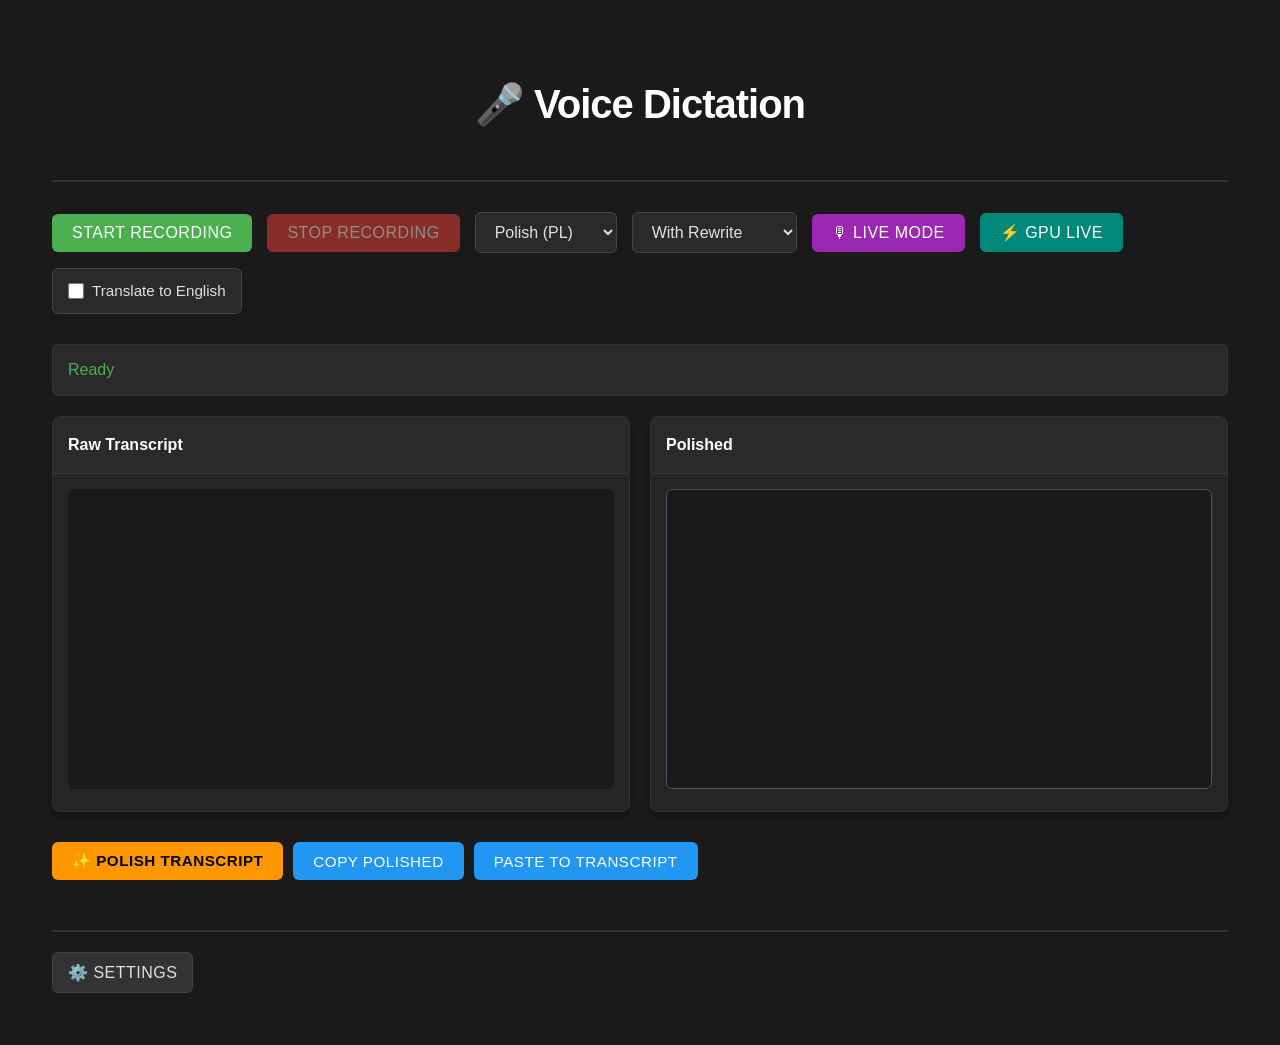
==== frontend/index.html @ 9d60781c "fix: neutral default system prompt — preserve tone, don't force email format" ====
<!DOCTYPE html>
<html lang="en">
<head>
    <meta charset="UTF-8">
    <meta name="viewport" content="width=device-width, initial-scale=1.0">
    <title>Voice Dictation — TMForge</title>
    <!-- v2 -->
    <link rel="stylesheet" href="style.css">
    <style>
        * {
            margin: 0;
            padding: 0;
            box-sizing: border-box;
        }

        body {
            font-family: -apple-system, BlinkMacSystemFont, 'Segoe UI', Roboto, Oxygen, Ubuntu, Cantarell, sans-serif;
            background: #1a1a1a;
            color: #e0e0e0;
            line-height: 1.6;
        }

        .container {
            max-width: 1400px;
            margin: 0 auto;
            padding: 20px;
            min-height: 100vh;
            display: flex;
            flex-direction: column;
        }

        header {
            text-align: center;
            margin-bottom: 30px;
            padding: 20px 0;
            border-bottom: 2px solid #333;
        }

        header h1 {
            font-size: 2.5em;
            color: #fff;
            font-weight: 600;
            letter-spacing: -1px;
        }

        .controls-row {
            display: flex;
            gap: 15px;
            margin-bottom: 30px;
            flex-wrap: wrap;
            align-items: center;
        }

        button {
            padding: 10px 20px;
            border: none;
            border-radius: 6px;
            font-size: 1em;
            font-weight: 500;
            cursor: pointer;
            transition: all 0.2s ease;
            text-transform: uppercase;
            letter-spacing: 0.5px;
        }

        #start-rec {
            background: #4CAF50;
            color: white;
        }

        #start-rec:hover {
            background: #45a049;
            transform: translateY(-2px);
            box-shadow: 0 4px 12px rgba(76, 175, 80, 0.3);
        }

        #start-rec:active {
            transform: translateY(0);
        }

        #stop-rec {
            background: #f44336;
            color: white;
            opacity: 0.5;
            cursor: not-allowed;
        }

        #stop-rec:not(:disabled) {
            opacity: 1;
            cursor: pointer;
        }

        #stop-rec:not(:disabled):hover {
            background: #da190b;
            transform: translateY(-2px);
            box-shadow: 0 4px 12px rgba(244, 67, 54, 0.3);
        }

        select {
            padding: 10px 15px;
            border: 1px solid #444;
            border-radius: 6px;
            background: #2a2a2a;
            color: #e0e0e0;
            font-size: 1em;
            cursor: pointer;
            transition: all 0.2s ease;
        }

        select:hover {
            border-color: #666;
            background: #333;
        }

        select:focus {
            outline: none;
            border-color: #4CAF50;
            box-shadow: 0 0 0 2px rgba(76, 175, 80, 0.2);
        }

        .content-area {
            display: grid;
            grid-template-columns: 1fr 1fr;
            gap: 20px;
            margin-bottom: 30px;
            flex: 1;
        }

        .panel {
            display: flex;
            flex-direction: column;
            background: #252525;
            border: 1px solid #333;
            border-radius: 8px;
            overflow: hidden;
            box-shadow: 0 4px 6px rgba(0, 0, 0, 0.3);
        }

        .panel-header {
            background: #2a2a2a;
            padding: 15px;
            border-bottom: 1px solid #333;
            font-weight: 600;
            color: #fff;
        }

        .panel-body {
            padding: 15px;
            flex: 1;
            overflow-y: auto;
        }

        #transcribed-text {
            width: 100%;
            min-height: 300px;
            padding: 10px;
            background: #1a1a1a;
            color: #e0e0e0;
            border: none;
            resize: none;
            font-family: 'Monaco', 'Menlo', monospace;
            font-size: 0.95em;
            line-height: 1.5;
        }

        #transcribed-text:focus {
            outline: none;
            box-shadow: inset 0 0 0 2px #4CAF50;
        }

        #rewritten-text {
            width: 100%;
            min-height: 300px;
            padding: 10px;
            background: #1a1a1a;
            color: #e0e0e0;
            font-size: 0.95em;
            line-height: 1.5;
            word-wrap: break-word;
            white-space: pre-wrap;
        }

        #rewritten-text.error {
            color: #f44336;
            font-weight: 500;
        }

        .actions-row {
            display: flex;
            gap: 10px;
            margin-bottom: 20px;
        }

        #rewrite-btn {
            padding: 10px 20px;
            background: #FF9800;
            color: #000;
            border: none;
            border-radius: 6px;
            font-size: 0.95em;
            font-weight: 600;
            cursor: pointer;
            transition: all 0.2s ease;
        }

        #rewrite-btn:hover {
            background: #F57C00;
            transform: translateY(-2px);
            box-shadow: 0 4px 12px rgba(255, 152, 0, 0.3);
        }

        #rewrite-btn:disabled {
            opacity: 0.5;
            cursor: not-allowed;
            transform: none;
        }

        #copy-btn,
        #paste-btn {
            padding: 10px 20px;
            background: #2196F3;
            color: white;
            border: none;
            border-radius: 6px;
            font-size: 0.95em;
            font-weight: 500;
            cursor: pointer;
            transition: all 0.2s ease;
        }

        #copy-btn:hover,
        #paste-btn:hover {
            background: #0b7dda;
            transform: translateY(-2px);
            box-shadow: 0 4px 12px rgba(33, 150, 243, 0.3);
        }

        #copy-btn:active,
        #paste-btn:active {
            transform: translateY(0);
        }

        .status-bar {
            background: #2a2a2a;
            border: 1px solid #333;
            border-radius: 6px;
            padding: 12px 15px;
            margin-bottom: 20px;
            min-height: 40px;
            display: flex;
            align-items: center;
            font-weight: 500;
            color: #4CAF50;
        }

        .status-bar.recording {
            background: #4CAF50;
            color: #000;
            font-weight: 600;
        }

        .status-bar.processing {
            background: #FF9800;
            color: #000;
            font-weight: 600;
        }

        .status-bar.error {
            background: #f44336;
            color: #fff;
        }

        .settings-section {
            margin-top: 30px;
            border-top: 2px solid #333;
            padding-top: 20px;
        }

        .auth-overlay {
            display: none;
            position: fixed;
            inset: 0;
            background: rgba(0,0,0,0.7);
            z-index: 1000;
            align-items: center;
            justify-content: center;
        }

        .auth-overlay.open {
            display: flex;
        }

        .auth-box {
            background: #252525;
            border: 1px solid #444;
            border-radius: 10px;
            padding: 30px;
            min-width: 320px;
            display: flex;
            flex-direction: column;
            gap: 15px;
        }

        .auth-box h3 {
            margin: 0;
            color: #fff;
            font-size: 1.1em;
        }

        .auth-box input[type="password"] {
            width: 100%;
            padding: 10px;
            background: #1a1a1a;
            border: 1px solid #444;
            border-radius: 6px;
            color: #e0e0e0;
            font-size: 1em;
            box-sizing: border-box;
        }

        .auth-box input[type="password"]:focus {
            outline: none;
            border-color: #4CAF50;
        }

        .auth-error {
            color: #f44336;
            font-size: 0.9em;
            display: none;
        }

        .auth-buttons {
            display: flex;
            gap: 10px;
            justify-content: flex-end;
        }

        .auth-buttons button {
            padding: 8px 18px;
            font-size: 0.95em;
        }

        .settings-toggle {
            background: #333;
            color: #e0e0e0;
            border: 1px solid #444;
            padding: 10px 15px;
            border-radius: 6px;
            cursor: pointer;
            font-weight: 500;
            transition: all 0.2s ease;
        }

        .settings-toggle:hover {
            background: #3a3a3a;
            border-color: #666;
        }

        .settings-content {
            display: none;
            margin-top: 15px;
            padding: 15px;
            background: #252525;
            border: 1px solid #333;
            border-radius: 6px;
        }

        .settings-content.open {
            display: block;
        }

        .form-group {
            margin-bottom: 15px;
        }

        .form-group label {
            display: block;
            margin-bottom: 8px;
            font-weight: 500;
            color: #fff;
        }

        #backend-url {
            width: 100%;
            padding: 10px;
            background: #1a1a1a;
            border: 1px solid #444;
            border-radius: 6px;
            color: #e0e0e0;
            font-size: 0.95em;
        }

        #backend-url:focus {
            outline: none;
            border-color: #4CAF50;
            box-shadow: 0 0 0 2px rgba(76, 175, 80, 0.2);
        }

        #system-prompt {
            width: 100%;
            min-height: 100px;
            padding: 10px;
            background: #1a1a1a;
            border: 1px solid #444;
            border-radius: 6px;
            color: #e0e0e0;
            font-family: 'Monaco', 'Menlo', monospace;
            font-size: 0.9em;
            resize: vertical;
        }

        #system-prompt:focus {
            outline: none;
            border-color: #4CAF50;
            box-shadow: 0 0 0 2px rgba(76, 175, 80, 0.2);
        }

        @media (max-width: 1024px) {
            .content-area {
                grid-template-columns: 1fr;
            }

            header h1 {
                font-size: 2em;
            }
        }

        #gpu-live-btn {
            background: #00897B;
            color: white;
        }

        #gpu-live-btn:hover {
            background: #00695C;
            transform: translateY(-2px);
            box-shadow: 0 4px 12px rgba(0, 137, 123, 0.3);
        }

        #gpu-live-btn.active {
            background: #00ACC1;
            animation: pulse 1.5s infinite;
        }

        #live-mode-btn {
            background: #9C27B0;
            color: white;
        }

        #live-mode-btn:hover {
            background: #7B1FA2;
            transform: translateY(-2px);
            box-shadow: 0 4px 12px rgba(156, 39, 176, 0.3);
        }

        #live-mode-btn.active {
            background: #E91E63;
            animation: pulse 1.5s infinite;
        }

        @keyframes pulse {
            0%, 100% { box-shadow: 0 0 0 0 rgba(233, 30, 99, 0.4); }
            50% { box-shadow: 0 0 0 8px rgba(233, 30, 99, 0); }
        }

        .interim-text {
            color: #888;
            font-style: italic;
        }

        #translate-label {
            display: flex;
            align-items: center;
            gap: 8px;
            color: #e0e0e0;
            font-size: 0.95em;
            cursor: pointer;
            padding: 10px 15px;
            border: 1px solid #444;
            border-radius: 6px;
            background: #2a2a2a;
            transition: all 0.2s ease;
            user-select: none;
        }

        #translate-label:hover {
            border-color: #666;
            background: #333;
        }

        #translate-label input[type="checkbox"] {
            width: 16px;
            height: 16px;
            accent-color: #4CAF50;
            cursor: pointer;
        }

        @media (max-width: 640px) {
            .controls-row {
                flex-direction: column;
            }

            button,
            select {
                width: 100%;
            }
        }
    </style>
</head>
<body>
    <div class="container">
        <header>
            <h1>🎤 Voice Dictation</h1>
        </header>

        <div class="controls-row">
            <button id="start-rec">Start Recording</button>
            <button id="stop-rec" disabled>Stop Recording</button>
            <select id="language">
                <option value="pl">Polish (PL)</option>
                <option value="en">English (EN)</option>
            </select>
            <select id="model">
                <option value="local">With Rewrite</option>
                <option value="cloud">Transcribe Only</option>
            </select>
            <button id="live-mode-btn" title="Live transcription via browser Speech API">🎙 Live Mode</button>
            <button id="gpu-live-btn" title="Live transcription via Whisper GPU (requires realtimestt_server.py on PC TM)">⚡ GPU Live</button>
            <label id="translate-label">
                <input type="checkbox" id="translate-en">
                Translate to English
            </label>
        </div>

        <div class="status-bar" id="rec-status">Ready</div>

        <div class="content-area">
            <div class="panel">
                <div class="panel-header">Raw Transcript</div>
                <div class="panel-body">
                    <textarea id="transcribed-text"></textarea>
                </div>
            </div>
            <div class="panel">
                <div class="panel-header">Polished</div>
                <div class="panel-body">
                    <div id="rewritten-text"></div>
                </div>
            </div>
        </div>

        <div class="actions-row">
            <button id="rewrite-btn">✨ Polish Transcript</button>
            <button id="copy-btn">Copy Polished</button>
            <button id="paste-btn">Paste to Transcript</button>
        </div>

        <div class="settings-section">
            <button class="settings-toggle" onclick="toggleSettings()">⚙️ Settings</button>
            <div class="settings-content" id="settings-content">
                <div class="form-group">
                    <label for="backend-url">Backend URL:</label>
                    <input type="url" id="backend-url" placeholder="/transcribe" value="/transcribe">
                </div>
                <div class="form-group">
                    <label for="system-prompt">System Prompt:</label>
                    <textarea id="system-prompt" placeholder="Enter system prompt here...">Popraw gramatykę, interpunkcję i styl. Zachowaj oryginalny sens i formę tekstu. Nie zmieniaj tonu ani struktury.</textarea>
                </div>
            </div>
        </div>
    </div>

    <div class="auth-overlay" id="auth-overlay">
        <div class="auth-box">
            <h3>⚙️ Settings — Authorization required</h3>
            <input type="password" id="auth-password" placeholder="Enter password…" autocomplete="off">
            <div class="auth-error" id="auth-error">Incorrect password.</div>
            <div class="auth-buttons">
                <button class="settings-toggle" onclick="closeAuthModal()">Cancel</button>
                <button id="start-rec" style="background:#4CAF50" onclick="submitAuth()">Unlock</button>
            </div>
        </div>
    </div>

    <script src="app.js"></script>
    <script>
        let _settingsUnlocked = false;

        function toggleSettings() {
            const content = document.getElementById('settings-content');
            if (content.classList.contains('open')) {
                content.classList.remove('open');
                return;
            }
            if (_settingsUnlocked) {
                content.classList.add('open');
            } else {
                document.getElementById('auth-overlay').classList.add('open');
                setTimeout(() => document.getElementById('auth-password').focus(), 50);
            }
        }

        function closeAuthModal() {
            document.getElementById('auth-overlay').classList.remove('open');
            document.getElementById('auth-password').value = '';
            document.getElementById('auth-error').style.display = 'none';
        }

        async function submitAuth() {
            const password = document.getElementById('auth-password').value;
            const errorEl = document.getElementById('auth-error');
            errorEl.style.display = 'none';

            try {
                const res = await fetch('/auth', {
                    method: 'POST',
                    headers: { 'Content-Type': 'application/json' },
                    body: JSON.stringify({ password })
                });
                if (res.ok) {
                    _settingsUnlocked = true;
                    closeAuthModal();
                    document.getElementById('settings-content').classList.add('open');
                } else {
                    errorEl.style.display = 'block';
                    document.getElementById('auth-password').value = '';
                    document.getElementById('auth-password').focus();
                }
            } catch (e) {
                errorEl.textContent = 'Connection error.';
                errorEl.style.display = 'block';
            }
        }

        document.getElementById('auth-password').addEventListener('keydown', (e) => {
            if (e.key === 'Enter') submitAuth();
            if (e.key === 'Escape') closeAuthModal();
        });
    </script>
</body>
</html>
---- frontend/style.css ----
/* Voice Dictation — Styles */
:root {
  --primary: #3b82f6;
  --danger: #ef4444;
  --success: #22c55e;
  --bg: #1e293b;
  --card: #334155;
  --text: #f1f5f9;
  --muted: #94a3b8;
}

* {
  box-sizing: border-box;
  margin: 0;
  padding: 0;
}

body {
  font-family: -apple-system, BlinkMacSystemFont, 'Segoe UI', Roboto, sans-serif;
  background: var(--bg);
  color: var(--text);
  min-height: 100vh;
  padding: 2rem;
}

.container {
  max-width: 800px;
  margin: 0 auto;
}

h1 {
  text-align: center;
  margin-bottom: 1.5rem;
  font-size: 2rem;
}

h3 {
  font-size: 1.25rem;
  margin-bottom: 0.5rem;
  color: var(--muted);
}

.controls {
  background: var(--card);
  padding: 1.5rem;
  border-radius: 8px;
  margin-bottom: 1.5rem;
}

.form-group {
  margin-bottom: 1rem;
}

.form-group label {
  display: block;
  margin-bottom: 0.5rem;
  font-weight: 500;
}

.form-group input,
.form-group select,
.form-group textarea {
  width: 100%;
  padding: 0.75rem;
  border: 1px solid #475569;
  border-radius: 6px;
  background: #0f172a;
  color: var(--text);
  font-size: 0.9rem;
}

.recorder {
  background: var(--card);
  padding: 1.5rem;
  border-radius: 8px;
  text-align: center;
  margin-bottom: 1.5rem;
}

.recorder button {
  margin: 0.5rem;
  padding: 0.75rem 1.5rem;
  border: none;
  border-radius: 6px;
  font-size: 1rem;
  font-weight: 600;
  cursor: pointer;
  transition: all 0.2s;
}

.btn-primary {
  background: var(--primary);
  color: white;
}

.btn-primary:hover {
  background: #2563eb;
}

.btn-danger {
  background: var(--danger);
  color: white;
}

.btn-danger:hover {
  background: #dc2626;
}

.btn-success {
  background: var(--success);
  color: white;
}

.btn-secondary {
  background: var(--muted);
  color: white;
}

.status {
  display: block;
  margin-top: 0.5rem;
  font-size: 0.9rem;
  color: var(--muted);
}

.preview,
.result {
  background: var(--card);
  padding: 1.5rem;
  border-radius: 8px;
  margin-bottom: 1.5rem;
}

#transcribed-text,
#rewritten-text {
  width: 100%;
  padding: 0.75rem;
  border: 1px solid #475569;
  border-radius: 6px;
  background: #0f172a;
  color: var(--text);
  font-family: 'Monaco', 'Menlo', monospace;
  font-size: 0.9rem;
  resize: vertical;
}

.result-text {
  min-height: 100px;
  margin-bottom: 1rem;
  white-space: pre-wrap;
  word-wrap: break-word;
}

.actions {
  display: flex;
  gap: 0.5rem;
  justify-content: flex-end;
}

footer {
  text-align: center;
  color: var(--muted);
  font-size: 0.8rem;
  margin-top: 2rem;
}

/* Animacje */
@keyframes pulse {
  0%, 100% { opacity: 1; }
  50% { opacity: 0.5; }
}

.recording .status {
  animation: pulse 1.5s infinite;
  color: var(--danger);
}
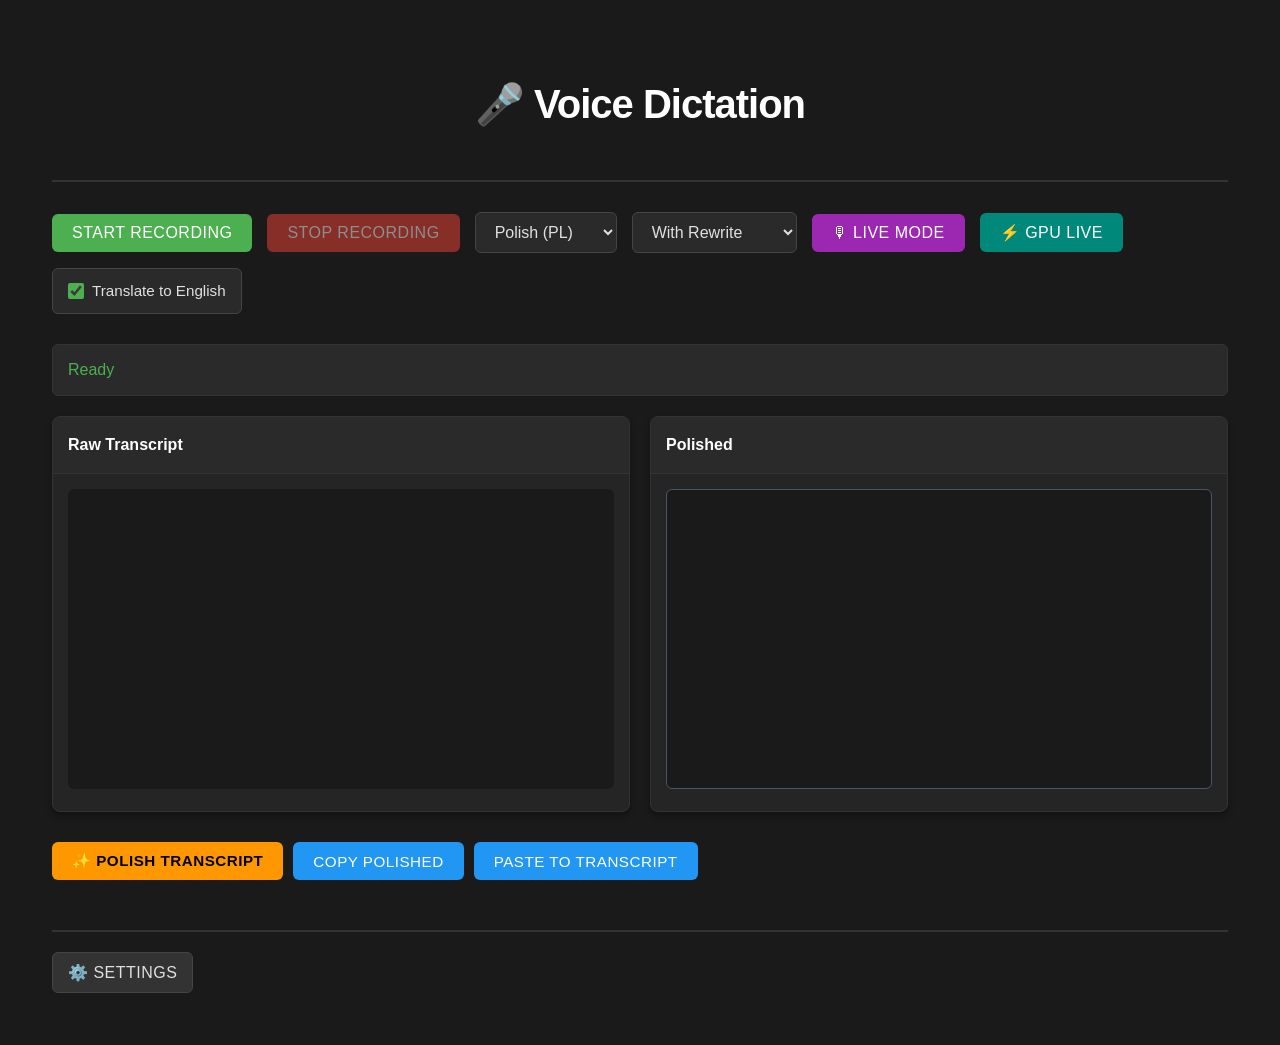
==== commit b989a49e: "fix: simplify prompt, default translate-to-English checked" ====
--- a/frontend/index.html
+++ b/frontend/index.html
@@ -526,7 +526,7 @@
             <button id="live-mode-btn" title="Live transcription via browser Speech API">🎙 Live Mode</button>
             <button id="gpu-live-btn" title="Live transcription via Whisper GPU (requires realtimestt_server.py on PC TM)">⚡ GPU Live</button>
             <label id="translate-label">
-                <input type="checkbox" id="translate-en">
+                <input type="checkbox" id="translate-en" checked>
                 Translate to English
             </label>
         </div>
@@ -563,7 +563,7 @@
                 </div>
                 <div class="form-group">
                     <label for="system-prompt">System Prompt:</label>
-                    <textarea id="system-prompt" placeholder="Enter system prompt here...">Popraw gramatykę, interpunkcję i styl. Zachowaj oryginalny sens i formę tekstu. Nie zmieniaj tonu ani struktury.</textarea>
+                    <textarea id="system-prompt" placeholder="Enter system prompt here...">Popraw gramatykę, interpunkcję i styl. Nadaj tekstowi profesjonalne, formalne brzmienie. Zachowaj oryginalną treść i strukturę.</textarea>
                 </div>
             </div>
         </div>
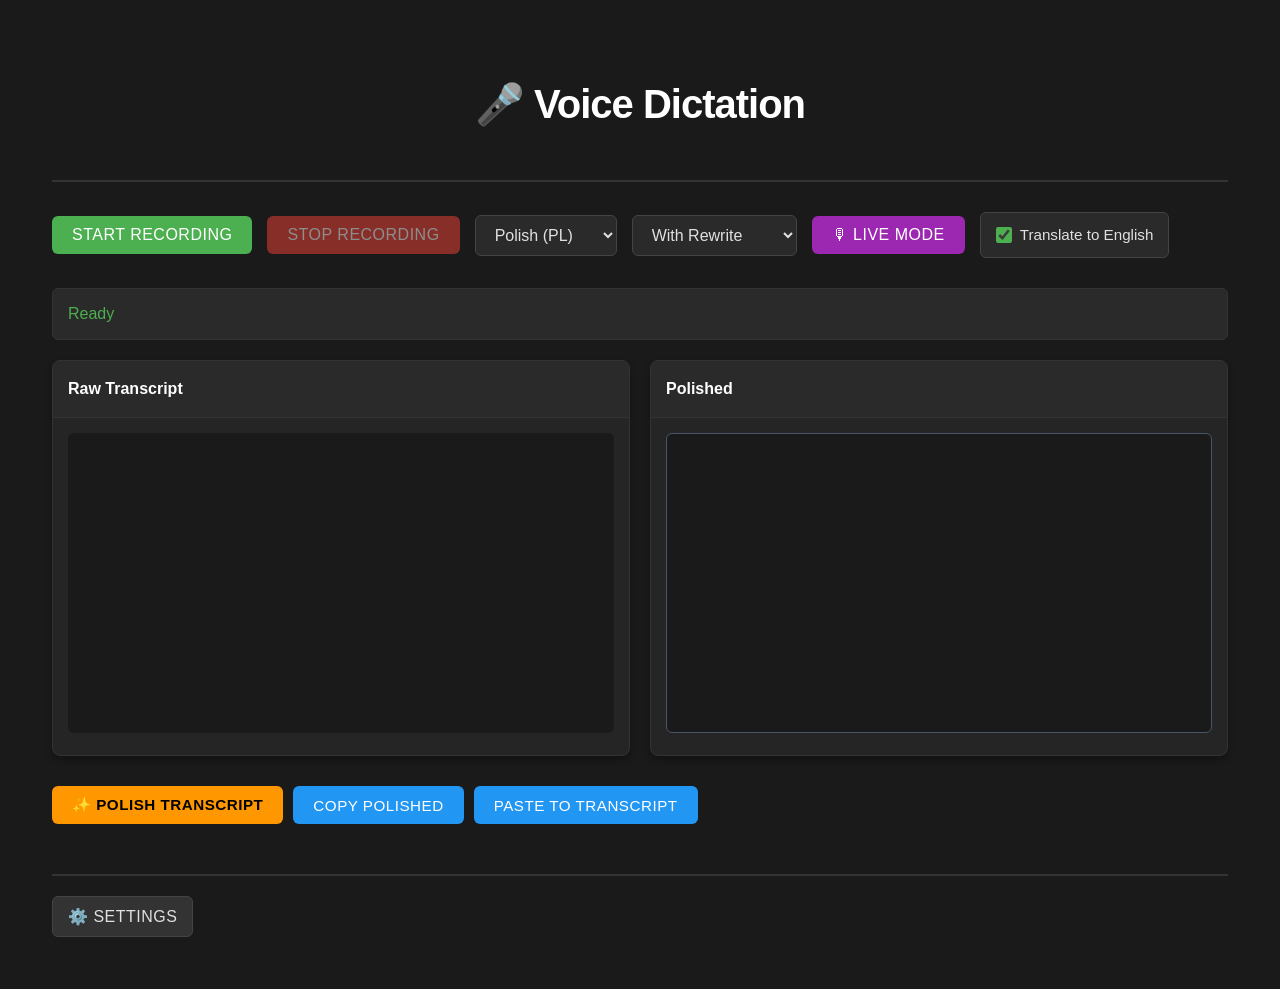
==== commit b45b151d: "refactor: remove Web Speech API, Live Mode button uses Whisper GPU only" ====
--- a/frontend/index.html
+++ b/frontend/index.html
@@ -425,22 +425,6 @@
             }
         }
 
-        #gpu-live-btn {
-            background: #00897B;
-            color: white;
-        }
-
-        #gpu-live-btn:hover {
-            background: #00695C;
-            transform: translateY(-2px);
-            box-shadow: 0 4px 12px rgba(0, 137, 123, 0.3);
-        }
-
-        #gpu-live-btn.active {
-            background: #00ACC1;
-            animation: pulse 1.5s infinite;
-        }
-
         #live-mode-btn {
             background: #9C27B0;
             color: white;
@@ -523,8 +507,7 @@
                 <option value="local">With Rewrite</option>
                 <option value="cloud">Transcribe Only</option>
             </select>
-            <button id="live-mode-btn" title="Live transcription via browser Speech API">🎙 Live Mode</button>
-            <button id="gpu-live-btn" title="Live transcription via Whisper GPU (requires realtimestt_server.py on PC TM)">⚡ GPU Live</button>
+            <button id="live-mode-btn" title="Live transcription via Whisper GPU">🎙 Live Mode</button>
             <label id="translate-label">
                 <input type="checkbox" id="translate-en" checked>
                 Translate to English
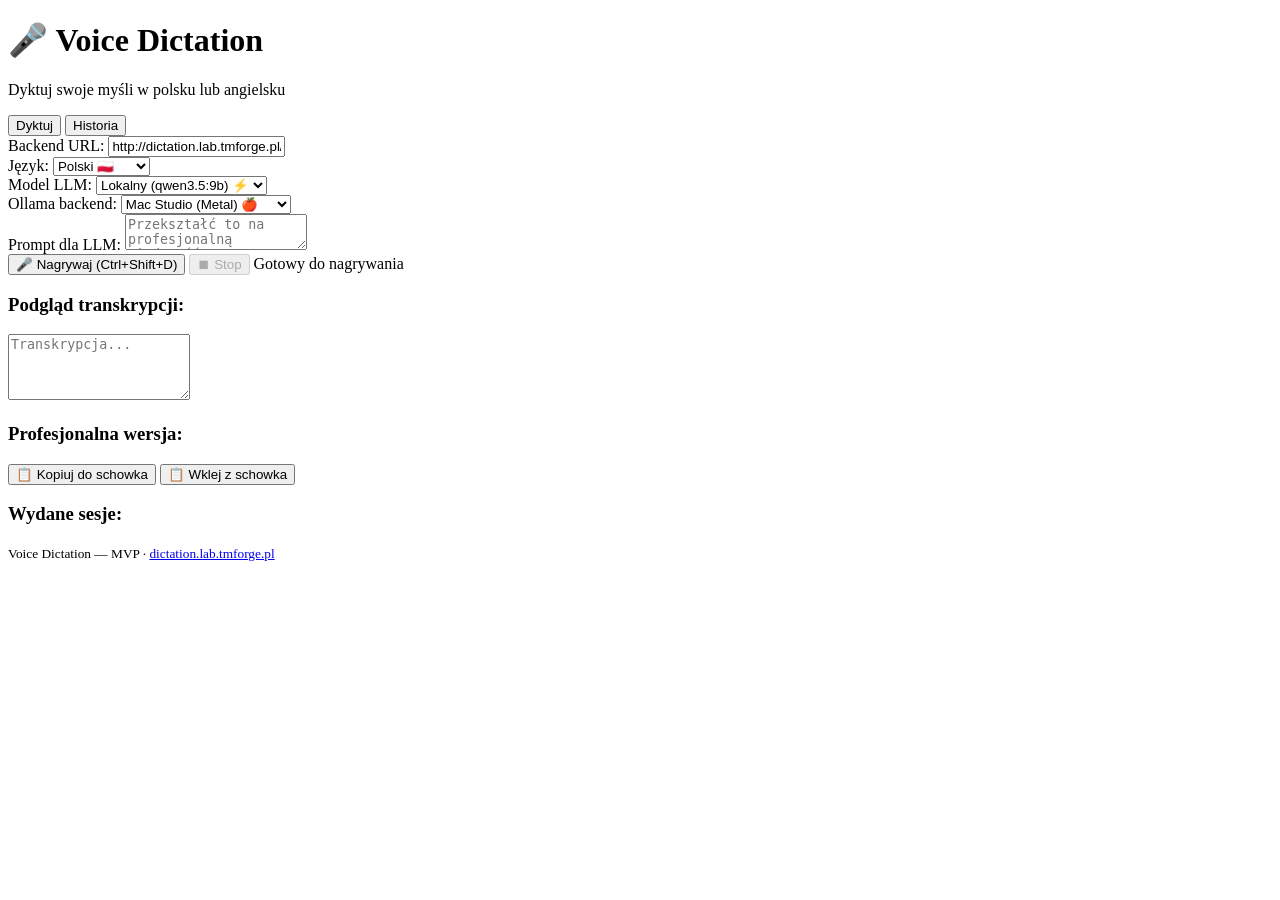
==== commit ac63de92: "feat: add Ollama backend selector (Mac Studio Metal vs Windows CUDA) - backend: OLLAMA_URL_WINDOWS e" ====
--- a/frontend/index.html
+++ b/frontend/index.html
@@ -1,623 +1,98 @@
 <!DOCTYPE html>
-<html lang="en">
+<html lang="pl">
 <head>
-    <meta charset="UTF-8">
-    <meta name="viewport" content="width=device-width, initial-scale=1.0">
-    <title>Voice Dictation — TMForge</title>
-    <!-- v2 -->
-    <link rel="stylesheet" href="style.css">
-    <style>
-        * {
-            margin: 0;
-            padding: 0;
-            box-sizing: border-box;
-        }
-
-        body {
-            font-family: -apple-system, BlinkMacSystemFont, 'Segoe UI', Roboto, Oxygen, Ubuntu, Cantarell, sans-serif;
-            background: #1a1a1a;
-            color: #e0e0e0;
-            line-height: 1.6;
-        }
-
-        .container {
-            max-width: 1400px;
-            margin: 0 auto;
-            padding: 20px;
-            min-height: 100vh;
-            display: flex;
-            flex-direction: column;
-        }
-
-        header {
-            text-align: center;
-            margin-bottom: 30px;
-            padding: 20px 0;
-            border-bottom: 2px solid #333;
-        }
-
-        header h1 {
-            font-size: 2.5em;
-            color: #fff;
-            font-weight: 600;
-            letter-spacing: -1px;
-        }
-
-        .controls-row {
-            display: flex;
-            gap: 15px;
-            margin-bottom: 30px;
-            flex-wrap: wrap;
-            align-items: center;
-        }
-
-        button {
-            padding: 10px 20px;
-            border: none;
-            border-radius: 6px;
-            font-size: 1em;
-            font-weight: 500;
-            cursor: pointer;
-            transition: all 0.2s ease;
-            text-transform: uppercase;
-            letter-spacing: 0.5px;
-        }
-
-        #start-rec {
-            background: #4CAF50;
-            color: white;
-        }
-
-        #start-rec:hover {
-            background: #45a049;
-            transform: translateY(-2px);
-            box-shadow: 0 4px 12px rgba(76, 175, 80, 0.3);
-        }
-
-        #start-rec:active {
-            transform: translateY(0);
-        }
-
-        #stop-rec {
-            background: #f44336;
-            color: white;
-            opacity: 0.5;
-            cursor: not-allowed;
-        }
-
-        #stop-rec:not(:disabled) {
-            opacity: 1;
-            cursor: pointer;
-        }
-
-        #stop-rec:not(:disabled):hover {
-            background: #da190b;
-            transform: translateY(-2px);
-            box-shadow: 0 4px 12px rgba(244, 67, 54, 0.3);
-        }
-
-        select {
-            padding: 10px 15px;
-            border: 1px solid #444;
-            border-radius: 6px;
-            background: #2a2a2a;
-            color: #e0e0e0;
-            font-size: 1em;
-            cursor: pointer;
-            transition: all 0.2s ease;
-        }
-
-        select:hover {
-            border-color: #666;
-            background: #333;
-        }
-
-        select:focus {
-            outline: none;
-            border-color: #4CAF50;
-            box-shadow: 0 0 0 2px rgba(76, 175, 80, 0.2);
-        }
-
-        .content-area {
-            display: grid;
-            grid-template-columns: 1fr 1fr;
-            gap: 20px;
-            margin-bottom: 30px;
-            flex: 1;
-        }
-
-        .panel {
-            display: flex;
-            flex-direction: column;
-            background: #252525;
-            border: 1px solid #333;
-            border-radius: 8px;
-            overflow: hidden;
-            box-shadow: 0 4px 6px rgba(0, 0, 0, 0.3);
-        }
-
-        .panel-header {
-            background: #2a2a2a;
-            padding: 15px;
-            border-bottom: 1px solid #333;
-            font-weight: 600;
-            color: #fff;
-        }
-
-        .panel-body {
-            padding: 15px;
-            flex: 1;
-            overflow-y: auto;
-        }
-
-        #transcribed-text {
-            width: 100%;
-            min-height: 300px;
-            padding: 10px;
-            background: #1a1a1a;
-            color: #e0e0e0;
-            border: none;
-            resize: none;
-            font-family: 'Monaco', 'Menlo', monospace;
-            font-size: 0.95em;
-            line-height: 1.5;
-        }
-
-        #transcribed-text:focus {
-            outline: none;
-            box-shadow: inset 0 0 0 2px #4CAF50;
-        }
-
-        #rewritten-text {
-            width: 100%;
-            min-height: 300px;
-            padding: 10px;
-            background: #1a1a1a;
-            color: #e0e0e0;
-            font-size: 0.95em;
-            line-height: 1.5;
-            word-wrap: break-word;
-            white-space: pre-wrap;
-        }
-
-        #rewritten-text.error {
-            color: #f44336;
-            font-weight: 500;
-        }
-
-        .actions-row {
-            display: flex;
-            gap: 10px;
-            margin-bottom: 20px;
-        }
-
-        #rewrite-btn {
-            padding: 10px 20px;
-            background: #FF9800;
-            color: #000;
-            border: none;
-            border-radius: 6px;
-            font-size: 0.95em;
-            font-weight: 600;
-            cursor: pointer;
-            transition: all 0.2s ease;
-        }
-
-        #rewrite-btn:hover {
-            background: #F57C00;
-            transform: translateY(-2px);
-            box-shadow: 0 4px 12px rgba(255, 152, 0, 0.3);
-        }
-
-        #rewrite-btn:disabled {
-            opacity: 0.5;
-            cursor: not-allowed;
-            transform: none;
-        }
-
-        #copy-btn,
-        #paste-btn {
-            padding: 10px 20px;
-            background: #2196F3;
-            color: white;
-            border: none;
-            border-radius: 6px;
-            font-size: 0.95em;
-            font-weight: 500;
-            cursor: pointer;
-            transition: all 0.2s ease;
-        }
-
-        #copy-btn:hover,
-        #paste-btn:hover {
-            background: #0b7dda;
-            transform: translateY(-2px);
-            box-shadow: 0 4px 12px rgba(33, 150, 243, 0.3);
-        }
-
-        #copy-btn:active,
-        #paste-btn:active {
-            transform: translateY(0);
-        }
-
-        .status-bar {
-            background: #2a2a2a;
-            border: 1px solid #333;
-            border-radius: 6px;
-            padding: 12px 15px;
-            margin-bottom: 20px;
-            min-height: 40px;
-            display: flex;
-            align-items: center;
-            font-weight: 500;
-            color: #4CAF50;
-        }
-
-        .status-bar.recording {
-            background: #4CAF50;
-            color: #000;
-            font-weight: 600;
-        }
-
-        .status-bar.processing {
-            background: #FF9800;
-            color: #000;
-            font-weight: 600;
-        }
-
-        .status-bar.error {
-            background: #f44336;
-            color: #fff;
-        }
-
-        .settings-section {
-            margin-top: 30px;
-            border-top: 2px solid #333;
-            padding-top: 20px;
-        }
-
-        .auth-overlay {
-            display: none;
-            position: fixed;
-            inset: 0;
-            background: rgba(0,0,0,0.7);
-            z-index: 1000;
-            align-items: center;
-            justify-content: center;
-        }
-
-        .auth-overlay.open {
-            display: flex;
-        }
-
-        .auth-box {
-            background: #252525;
-            border: 1px solid #444;
-            border-radius: 10px;
-            padding: 30px;
-            min-width: 320px;
-            display: flex;
-            flex-direction: column;
-            gap: 15px;
-        }
-
-        .auth-box h3 {
-            margin: 0;
-            color: #fff;
-            font-size: 1.1em;
-        }
-
-        .auth-box input[type="password"] {
-            width: 100%;
-            padding: 10px;
-            background: #1a1a1a;
-            border: 1px solid #444;
-            border-radius: 6px;
-            color: #e0e0e0;
-            font-size: 1em;
-            box-sizing: border-box;
-        }
-
-        .auth-box input[type="password"]:focus {
-            outline: none;
-            border-color: #4CAF50;
-        }
-
-        .auth-error {
-            color: #f44336;
-            font-size: 0.9em;
-            display: none;
-        }
-
-        .auth-buttons {
-            display: flex;
-            gap: 10px;
-            justify-content: flex-end;
-        }
-
-        .auth-buttons button {
-            padding: 8px 18px;
-            font-size: 0.95em;
-        }
-
-        .settings-toggle {
-            background: #333;
-            color: #e0e0e0;
-            border: 1px solid #444;
-            padding: 10px 15px;
-            border-radius: 6px;
-            cursor: pointer;
-            font-weight: 500;
-            transition: all 0.2s ease;
-        }
-
-        .settings-toggle:hover {
-            background: #3a3a3a;
-            border-color: #666;
-        }
-
-        .settings-content {
-            display: none;
-            margin-top: 15px;
-            padding: 15px;
-            background: #252525;
-            border: 1px solid #333;
-            border-radius: 6px;
-        }
-
-        .settings-content.open {
-            display: block;
-        }
-
-        .form-group {
-            margin-bottom: 15px;
-        }
-
-        .form-group label {
-            display: block;
-            margin-bottom: 8px;
-            font-weight: 500;
-            color: #fff;
-        }
-
-        #backend-url {
-            width: 100%;
-            padding: 10px;
-            background: #1a1a1a;
-            border: 1px solid #444;
-            border-radius: 6px;
-            color: #e0e0e0;
-            font-size: 0.95em;
-        }
-
-        #backend-url:focus {
-            outline: none;
-            border-color: #4CAF50;
-            box-shadow: 0 0 0 2px rgba(76, 175, 80, 0.2);
-        }
-
-        #system-prompt {
-            width: 100%;
-            min-height: 100px;
-            padding: 10px;
-            background: #1a1a1a;
-            border: 1px solid #444;
-            border-radius: 6px;
-            color: #e0e0e0;
-            font-family: 'Monaco', 'Menlo', monospace;
-            font-size: 0.9em;
-            resize: vertical;
-        }
-
-        #system-prompt:focus {
-            outline: none;
-            border-color: #4CAF50;
-            box-shadow: 0 0 0 2px rgba(76, 175, 80, 0.2);
-        }
-
-        @media (max-width: 1024px) {
-            .content-area {
-                grid-template-columns: 1fr;
-            }
-
-            header h1 {
-                font-size: 2em;
-            }
-        }
-
-        #live-mode-btn {
-            background: #9C27B0;
-            color: white;
-        }
-
-        #live-mode-btn:hover {
-            background: #7B1FA2;
-            transform: translateY(-2px);
-            box-shadow: 0 4px 12px rgba(156, 39, 176, 0.3);
-        }
-
-        #live-mode-btn.active {
-            background: #E91E63;
-            animation: pulse 1.5s infinite;
-        }
-
-        @keyframes pulse {
-            0%, 100% { box-shadow: 0 0 0 0 rgba(233, 30, 99, 0.4); }
-            50% { box-shadow: 0 0 0 8px rgba(233, 30, 99, 0); }
-        }
-
-        .interim-text {
-            color: #888;
-            font-style: italic;
-        }
-
-        #translate-label {
-            display: flex;
-            align-items: center;
-            gap: 8px;
-            color: #e0e0e0;
-            font-size: 0.95em;
-            cursor: pointer;
-            padding: 10px 15px;
-            border: 1px solid #444;
-            border-radius: 6px;
-            background: #2a2a2a;
-            transition: all 0.2s ease;
-            user-select: none;
-        }
-
-        #translate-label:hover {
-            border-color: #666;
-            background: #333;
-        }
-
-        #translate-label input[type="checkbox"] {
-            width: 16px;
-            height: 16px;
-            accent-color: #4CAF50;
-            cursor: pointer;
-        }
-
-        @media (max-width: 640px) {
-            .controls-row {
-                flex-direction: column;
-            }
-
-            button,
-            select {
-                width: 100%;
-            }
-        }
-    </style>
+  <meta charset="UTF-8">
+  <meta name="viewport" content="width=device-width, initial-scale=1.0">
+  <title>Voice Dictation — Diktauj swoje myśli</title>
+  <link rel="preconnect" href="https://fonts.googleapis.com">
+  <link rel="preconnect" href="https://fonts.gstatic.com" crossorigin>
+  <link href="https://fonts.googleapis.com/css2?family=Inter:wght@400;500;600&display=swap" rel="stylesheet">
+  <link rel="stylesheet" href="/static/style.css">
 </head>
 <body>
-    <div class="container">
-        <header>
-            <h1>🎤 Voice Dictation</h1>
-        </header>
+  <div class="container">
+    <header class="header">
+      <h1 class="title">🎤 Voice Dictation</h1>
+      <p class="subtitle">Dyktuj swoje myśli w polsku lub angielsku</p>
+    </header>
 
-        <div class="controls-row">
-            <button id="start-rec">Start Recording</button>
-            <button id="stop-rec" disabled>Stop Recording</button>
+    <nav class="tab-nav" role="tablist">
+      <button class="tab-btn active" data-tab="tab-dictation" role="tab" aria-selected="true">Dyktuj</button>
+      <button class="tab-btn" data-tab="tab-history" role="tab" aria-selected="false">Historia</button>
+    </nav>
+
+    <main class="card">
+      <!-- Dyktacja -->
+      <div id="tab-dictation" class="tab-panel">
+        <div class="controls">
+          <div class="form-group">
+            <label for="backend-url">Backend URL:</label>
+            <input type="text" id="backend-url" value="http://dictation.lab.tmforge.pl/transcribe">
+          </div>
+
+          <div class="form-group">
+            <label for="language">Język:</label>
             <select id="language">
-                <option value="pl">Polish (PL)</option>
-                <option value="en">English (EN)</option>
+              <option value="pl">Polski 🇵🇱</option>
+              <option value="en">Angielski 🇬🇧</option>
             </select>
+          </div>
+
+          <div class="form-group">
+            <label for="model">Model LLM:</label>
             <select id="model">
-                <option value="local">With Rewrite</option>
-                <option value="cloud">Transcribe Only</option>
+              <option value="local">Lokalny (qwen3.5:9b) ⚡</option>
+              <option value="cloud">Cloud (Claude) 🌩️</option>
             </select>
-            <button id="live-mode-btn" title="Live transcription via Whisper GPU">🎙 Live Mode</button>
-            <label id="translate-label">
-                <input type="checkbox" id="translate-en" checked>
-                Translate to English
-            </label>
+          </div>
+
+          <div class="form-group" id="ollama-backend-group">
+            <label for="ollama-backend">Ollama backend:</label>
+            <select id="ollama-backend">
+              <option value="mac">Mac Studio (Metal) 🍎</option>
+              <option value="windows">Windows PC (CUDA) ⚡</option>
+            </select>
+          </div>
+
+          <div class="form-group">
+            <label for="system-prompt">Prompt dla LLM:</label>
+            <textarea id="system-prompt" rows="2" placeholder="Przekształć to na profesjonalną wiadomość..."></textarea>
+          </div>
         </div>
 
-        <div class="status-bar" id="rec-status">Ready</div>
-
-        <div class="content-area">
-            <div class="panel">
-                <div class="panel-header">Raw Transcript</div>
-                <div class="panel-body">
-                    <textarea id="transcribed-text"></textarea>
-                </div>
-            </div>
-            <div class="panel">
-                <div class="panel-header">Polished</div>
-                <div class="panel-body">
-                    <div id="rewritten-text"></div>
-                </div>
-            </div>
+        <div class="recorder">
+          <button id="start-rec" class="btn btn-primary">🎤 Nagrywaj (Ctrl+Shift+D)</button>
+          <button id="stop-rec" class="btn btn-danger" disabled>⏹ Stop</button>
+          <span id="rec-status" class="status">Gotowy do nagrywania</span>
         </div>
 
-        <div class="actions-row">
-            <button id="rewrite-btn">✨ Polish Transcript</button>
-            <button id="copy-btn">Copy Polished</button>
-            <button id="paste-btn">Paste to Transcript</button>
+        <div class="preview">
+          <h3>Podgląd transkrypcji:</h3>
+          <textarea id="transcribed-text" rows="4" placeholder="Transkrypcja..."></textarea>
         </div>
 
-        <div class="settings-section">
-            <button class="settings-toggle" onclick="toggleSettings()">⚙️ Settings</button>
-            <div class="settings-content" id="settings-content">
-                <div class="form-group">
-                    <label for="backend-url">Backend URL:</label>
-                    <input type="url" id="backend-url" placeholder="/transcribe" value="/transcribe">
-                </div>
-                <div class="form-group">
-                    <label for="system-prompt">System Prompt:</label>
-                    <textarea id="system-prompt" placeholder="Enter system prompt here...">Popraw gramatykę, interpunkcję i styl. Nadaj tekstowi profesjonalne, formalne brzmienie. Zachowaj oryginalną treść i strukturę.</textarea>
-                </div>
-            </div>
+        <div class="result">
+          <h3>Profesjonalna wersja:</h3>
+          <div id="rewritten-text" class="result-text" placeholder="Wynik pojawi się tutaj..."></div>
+          <div class="actions">
+            <button id="copy-btn" class="btn btn-success">📋 Kopiuj do schowka</button>
+            <button id="paste-btn" class="btn btn-secondary">📋 Wklej z schowka</button>
+          </div>
         </div>
-    </div>
+      </div>
 
-    <div class="auth-overlay" id="auth-overlay">
-        <div class="auth-box">
-            <h3>⚙️ Settings — Authorization required</h3>
-            <input type="password" id="auth-password" placeholder="Enter password…" autocomplete="off">
-            <div class="auth-error" id="auth-error">Incorrect password.</div>
-            <div class="auth-buttons">
-                <button class="settings-toggle" onclick="closeAuthModal()">Cancel</button>
-                <button id="start-rec" style="background:#4CAF50" onclick="submitAuth()">Unlock</button>
-            </div>
-        </div>
-    </div>
+      <!-- Historia -->
+      <div id="tab-history" class="tab-panel hidden">
+        <h3>Wydane sesje:</h3>
+        <div id="history-list" class="history-list"></div>
+      </div>
+    </main>
 
-    <script src="app.js"></script>
-    <script>
-        let _settingsUnlocked = false;
+    <footer>
+      <small>Voice Dictation — MVP · <a href="https://dictation.lab.tmforge.pl">dictation.lab.tmforge.pl</a></small>
+    </footer>
+  </div>
 
-        function toggleSettings() {
-            const content = document.getElementById('settings-content');
-            if (content.classList.contains('open')) {
-                content.classList.remove('open');
-                return;
-            }
-            if (_settingsUnlocked) {
-                content.classList.add('open');
-            } else {
-                document.getElementById('auth-overlay').classList.add('open');
-                setTimeout(() => document.getElementById('auth-password').focus(), 50);
-            }
-        }
-
-        function closeAuthModal() {
-            document.getElementById('auth-overlay').classList.remove('open');
-            document.getElementById('auth-password').value = '';
-            document.getElementById('auth-error').style.display = 'none';
-        }
-
-        async function submitAuth() {
-            const password = document.getElementById('auth-password').value;
-            const errorEl = document.getElementById('auth-error');
-            errorEl.style.display = 'none';
-
-            try {
-                const res = await fetch('/auth', {
-                    method: 'POST',
-                    headers: { 'Content-Type': 'application/json' },
-                    body: JSON.stringify({ password })
-                });
-                if (res.ok) {
-                    _settingsUnlocked = true;
-                    closeAuthModal();
-                    document.getElementById('settings-content').classList.add('open');
-                } else {
-                    errorEl.style.display = 'block';
-                    document.getElementById('auth-password').value = '';
-                    document.getElementById('auth-password').focus();
-                }
-            } catch (e) {
-                errorEl.textContent = 'Connection error.';
-                errorEl.style.display = 'block';
-            }
-        }
-
-        document.getElementById('auth-password').addEventListener('keydown', (e) => {
-            if (e.key === 'Enter') submitAuth();
-            if (e.key === 'Escape') closeAuthModal();
-        });
-    </script>
+  <script src="/static/app.js"></script>
 </body>
 </html>
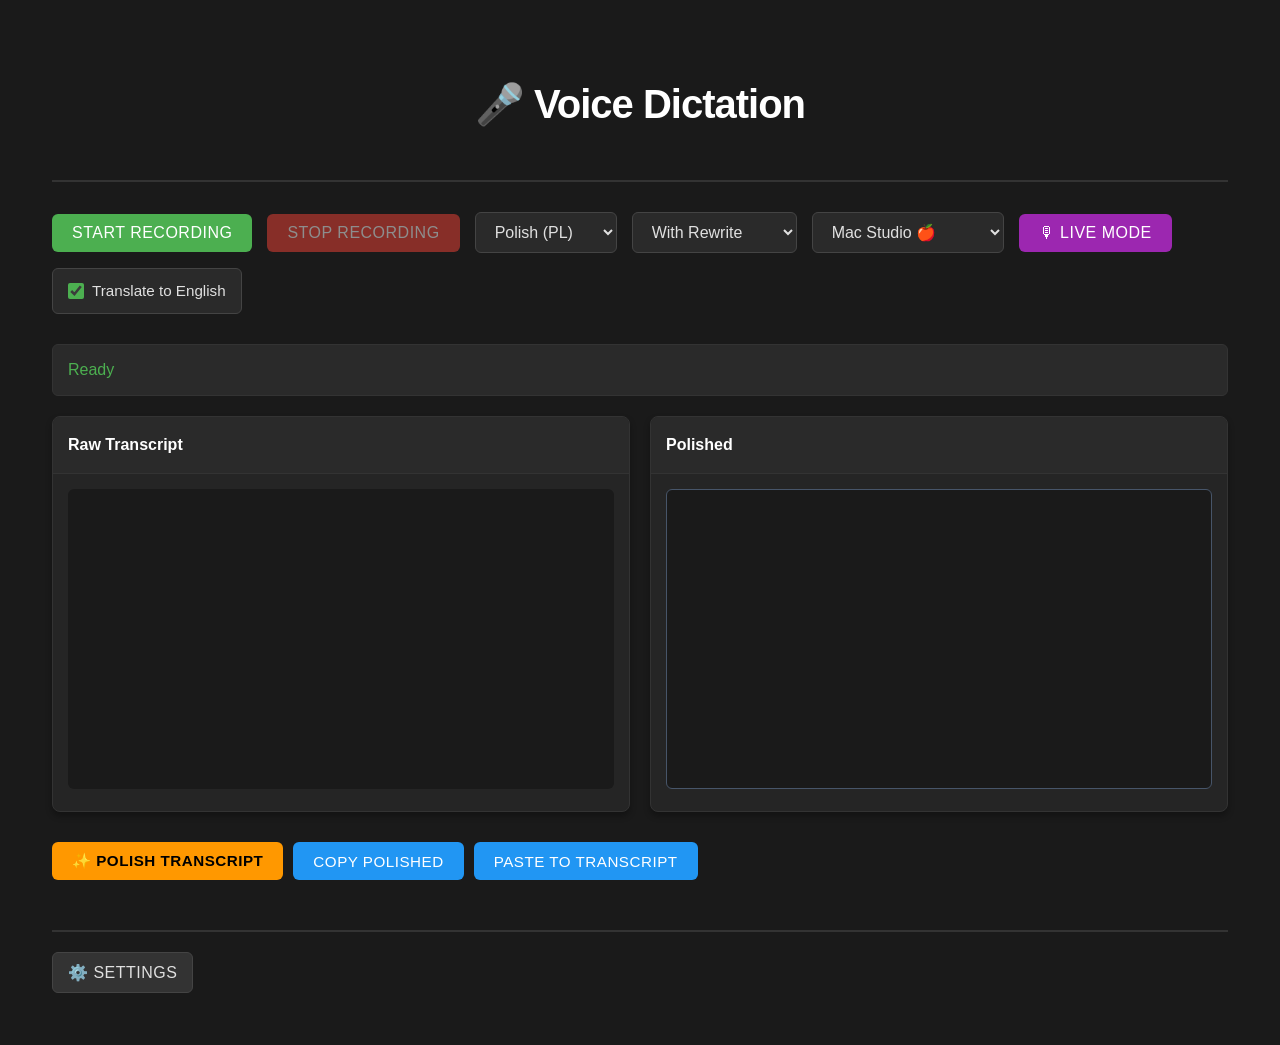
==== commit 0e1e6b56: "feat: Ollama backend selector (Mac Studio Metal vs Windows CUDA) - secret: OLLAMA_URL → Mac Studio 1" ====
--- a/frontend/index.html
+++ b/frontend/index.html
@@ -1,98 +1,627 @@
 <!DOCTYPE html>
-<html lang="pl">
+<html lang="en">
 <head>
-  <meta charset="UTF-8">
-  <meta name="viewport" content="width=device-width, initial-scale=1.0">
-  <title>Voice Dictation — Diktauj swoje myśli</title>
-  <link rel="preconnect" href="https://fonts.googleapis.com">
-  <link rel="preconnect" href="https://fonts.gstatic.com" crossorigin>
-  <link href="https://fonts.googleapis.com/css2?family=Inter:wght@400;500;600&display=swap" rel="stylesheet">
-  <link rel="stylesheet" href="/static/style.css">
+    <meta charset="UTF-8">
+    <meta name="viewport" content="width=device-width, initial-scale=1.0">
+    <title>Voice Dictation — TMForge</title>
+    <!-- v2 -->
+    <link rel="stylesheet" href="style.css">
+    <style>
+        * {
+            margin: 0;
+            padding: 0;
+            box-sizing: border-box;
+        }
+
+        body {
+            font-family: -apple-system, BlinkMacSystemFont, 'Segoe UI', Roboto, Oxygen, Ubuntu, Cantarell, sans-serif;
+            background: #1a1a1a;
+            color: #e0e0e0;
+            line-height: 1.6;
+        }
+
+        .container {
+            max-width: 1400px;
+            margin: 0 auto;
+            padding: 20px;
+            min-height: 100vh;
+            display: flex;
+            flex-direction: column;
+        }
+
+        header {
+            text-align: center;
+            margin-bottom: 30px;
+            padding: 20px 0;
+            border-bottom: 2px solid #333;
+        }
+
+        header h1 {
+            font-size: 2.5em;
+            color: #fff;
+            font-weight: 600;
+            letter-spacing: -1px;
+        }
+
+        .controls-row {
+            display: flex;
+            gap: 15px;
+            margin-bottom: 30px;
+            flex-wrap: wrap;
+            align-items: center;
+        }
+
+        button {
+            padding: 10px 20px;
+            border: none;
+            border-radius: 6px;
+            font-size: 1em;
+            font-weight: 500;
+            cursor: pointer;
+            transition: all 0.2s ease;
+            text-transform: uppercase;
+            letter-spacing: 0.5px;
+        }
+
+        #start-rec {
+            background: #4CAF50;
+            color: white;
+        }
+
+        #start-rec:hover {
+            background: #45a049;
+            transform: translateY(-2px);
+            box-shadow: 0 4px 12px rgba(76, 175, 80, 0.3);
+        }
+
+        #start-rec:active {
+            transform: translateY(0);
+        }
+
+        #stop-rec {
+            background: #f44336;
+            color: white;
+            opacity: 0.5;
+            cursor: not-allowed;
+        }
+
+        #stop-rec:not(:disabled) {
+            opacity: 1;
+            cursor: pointer;
+        }
+
+        #stop-rec:not(:disabled):hover {
+            background: #da190b;
+            transform: translateY(-2px);
+            box-shadow: 0 4px 12px rgba(244, 67, 54, 0.3);
+        }
+
+        select {
+            padding: 10px 15px;
+            border: 1px solid #444;
+            border-radius: 6px;
+            background: #2a2a2a;
+            color: #e0e0e0;
+            font-size: 1em;
+            cursor: pointer;
+            transition: all 0.2s ease;
+        }
+
+        select:hover {
+            border-color: #666;
+            background: #333;
+        }
+
+        select:focus {
+            outline: none;
+            border-color: #4CAF50;
+            box-shadow: 0 0 0 2px rgba(76, 175, 80, 0.2);
+        }
+
+        .content-area {
+            display: grid;
+            grid-template-columns: 1fr 1fr;
+            gap: 20px;
+            margin-bottom: 30px;
+            flex: 1;
+        }
+
+        .panel {
+            display: flex;
+            flex-direction: column;
+            background: #252525;
+            border: 1px solid #333;
+            border-radius: 8px;
+            overflow: hidden;
+            box-shadow: 0 4px 6px rgba(0, 0, 0, 0.3);
+        }
+
+        .panel-header {
+            background: #2a2a2a;
+            padding: 15px;
+            border-bottom: 1px solid #333;
+            font-weight: 600;
+            color: #fff;
+        }
+
+        .panel-body {
+            padding: 15px;
+            flex: 1;
+            overflow-y: auto;
+        }
+
+        #transcribed-text {
+            width: 100%;
+            min-height: 300px;
+            padding: 10px;
+            background: #1a1a1a;
+            color: #e0e0e0;
+            border: none;
+            resize: none;
+            font-family: 'Monaco', 'Menlo', monospace;
+            font-size: 0.95em;
+            line-height: 1.5;
+        }
+
+        #transcribed-text:focus {
+            outline: none;
+            box-shadow: inset 0 0 0 2px #4CAF50;
+        }
+
+        #rewritten-text {
+            width: 100%;
+            min-height: 300px;
+            padding: 10px;
+            background: #1a1a1a;
+            color: #e0e0e0;
+            font-size: 0.95em;
+            line-height: 1.5;
+            word-wrap: break-word;
+            white-space: pre-wrap;
+        }
+
+        #rewritten-text.error {
+            color: #f44336;
+            font-weight: 500;
+        }
+
+        .actions-row {
+            display: flex;
+            gap: 10px;
+            margin-bottom: 20px;
+        }
+
+        #rewrite-btn {
+            padding: 10px 20px;
+            background: #FF9800;
+            color: #000;
+            border: none;
+            border-radius: 6px;
+            font-size: 0.95em;
+            font-weight: 600;
+            cursor: pointer;
+            transition: all 0.2s ease;
+        }
+
+        #rewrite-btn:hover {
+            background: #F57C00;
+            transform: translateY(-2px);
+            box-shadow: 0 4px 12px rgba(255, 152, 0, 0.3);
+        }
+
+        #rewrite-btn:disabled {
+            opacity: 0.5;
+            cursor: not-allowed;
+            transform: none;
+        }
+
+        #copy-btn,
+        #paste-btn {
+            padding: 10px 20px;
+            background: #2196F3;
+            color: white;
+            border: none;
+            border-radius: 6px;
+            font-size: 0.95em;
+            font-weight: 500;
+            cursor: pointer;
+            transition: all 0.2s ease;
+        }
+
+        #copy-btn:hover,
+        #paste-btn:hover {
+            background: #0b7dda;
+            transform: translateY(-2px);
+            box-shadow: 0 4px 12px rgba(33, 150, 243, 0.3);
+        }
+
+        #copy-btn:active,
+        #paste-btn:active {
+            transform: translateY(0);
+        }
+
+        .status-bar {
+            background: #2a2a2a;
+            border: 1px solid #333;
+            border-radius: 6px;
+            padding: 12px 15px;
+            margin-bottom: 20px;
+            min-height: 40px;
+            display: flex;
+            align-items: center;
+            font-weight: 500;
+            color: #4CAF50;
+        }
+
+        .status-bar.recording {
+            background: #4CAF50;
+            color: #000;
+            font-weight: 600;
+        }
+
+        .status-bar.processing {
+            background: #FF9800;
+            color: #000;
+            font-weight: 600;
+        }
+
+        .status-bar.error {
+            background: #f44336;
+            color: #fff;
+        }
+
+        .settings-section {
+            margin-top: 30px;
+            border-top: 2px solid #333;
+            padding-top: 20px;
+        }
+
+        .auth-overlay {
+            display: none;
+            position: fixed;
+            inset: 0;
+            background: rgba(0,0,0,0.7);
+            z-index: 1000;
+            align-items: center;
+            justify-content: center;
+        }
+
+        .auth-overlay.open {
+            display: flex;
+        }
+
+        .auth-box {
+            background: #252525;
+            border: 1px solid #444;
+            border-radius: 10px;
+            padding: 30px;
+            min-width: 320px;
+            display: flex;
+            flex-direction: column;
+            gap: 15px;
+        }
+
+        .auth-box h3 {
+            margin: 0;
+            color: #fff;
+            font-size: 1.1em;
+        }
+
+        .auth-box input[type="password"] {
+            width: 100%;
+            padding: 10px;
+            background: #1a1a1a;
+            border: 1px solid #444;
+            border-radius: 6px;
+            color: #e0e0e0;
+            font-size: 1em;
+            box-sizing: border-box;
+        }
+
+        .auth-box input[type="password"]:focus {
+            outline: none;
+            border-color: #4CAF50;
+        }
+
+        .auth-error {
+            color: #f44336;
+            font-size: 0.9em;
+            display: none;
+        }
+
+        .auth-buttons {
+            display: flex;
+            gap: 10px;
+            justify-content: flex-end;
+        }
+
+        .auth-buttons button {
+            padding: 8px 18px;
+            font-size: 0.95em;
+        }
+
+        .settings-toggle {
+            background: #333;
+            color: #e0e0e0;
+            border: 1px solid #444;
+            padding: 10px 15px;
+            border-radius: 6px;
+            cursor: pointer;
+            font-weight: 500;
+            transition: all 0.2s ease;
+        }
+
+        .settings-toggle:hover {
+            background: #3a3a3a;
+            border-color: #666;
+        }
+
+        .settings-content {
+            display: none;
+            margin-top: 15px;
+            padding: 15px;
+            background: #252525;
+            border: 1px solid #333;
+            border-radius: 6px;
+        }
+
+        .settings-content.open {
+            display: block;
+        }
+
+        .form-group {
+            margin-bottom: 15px;
+        }
+
+        .form-group label {
+            display: block;
+            margin-bottom: 8px;
+            font-weight: 500;
+            color: #fff;
+        }
+
+        #backend-url {
+            width: 100%;
+            padding: 10px;
+            background: #1a1a1a;
+            border: 1px solid #444;
+            border-radius: 6px;
+            color: #e0e0e0;
+            font-size: 0.95em;
+        }
+
+        #backend-url:focus {
+            outline: none;
+            border-color: #4CAF50;
+            box-shadow: 0 0 0 2px rgba(76, 175, 80, 0.2);
+        }
+
+        #system-prompt {
+            width: 100%;
+            min-height: 100px;
+            padding: 10px;
+            background: #1a1a1a;
+            border: 1px solid #444;
+            border-radius: 6px;
+            color: #e0e0e0;
+            font-family: 'Monaco', 'Menlo', monospace;
+            font-size: 0.9em;
+            resize: vertical;
+        }
+
+        #system-prompt:focus {
+            outline: none;
+            border-color: #4CAF50;
+            box-shadow: 0 0 0 2px rgba(76, 175, 80, 0.2);
+        }
+
+        @media (max-width: 1024px) {
+            .content-area {
+                grid-template-columns: 1fr;
+            }
+
+            header h1 {
+                font-size: 2em;
+            }
+        }
+
+        #live-mode-btn {
+            background: #9C27B0;
+            color: white;
+        }
+
+        #live-mode-btn:hover {
+            background: #7B1FA2;
+            transform: translateY(-2px);
+            box-shadow: 0 4px 12px rgba(156, 39, 176, 0.3);
+        }
+
+        #live-mode-btn.active {
+            background: #E91E63;
+            animation: pulse 1.5s infinite;
+        }
+
+        @keyframes pulse {
+            0%, 100% { box-shadow: 0 0 0 0 rgba(233, 30, 99, 0.4); }
+            50% { box-shadow: 0 0 0 8px rgba(233, 30, 99, 0); }
+        }
+
+        .interim-text {
+            color: #888;
+            font-style: italic;
+        }
+
+        #translate-label {
+            display: flex;
+            align-items: center;
+            gap: 8px;
+            color: #e0e0e0;
+            font-size: 0.95em;
+            cursor: pointer;
+            padding: 10px 15px;
+            border: 1px solid #444;
+            border-radius: 6px;
+            background: #2a2a2a;
+            transition: all 0.2s ease;
+            user-select: none;
+        }
+
+        #translate-label:hover {
+            border-color: #666;
+            background: #333;
+        }
+
+        #translate-label input[type="checkbox"] {
+            width: 16px;
+            height: 16px;
+            accent-color: #4CAF50;
+            cursor: pointer;
+        }
+
+        @media (max-width: 640px) {
+            .controls-row {
+                flex-direction: column;
+            }
+
+            button,
+            select {
+                width: 100%;
+            }
+        }
+    </style>
 </head>
 <body>
-  <div class="container">
-    <header class="header">
-      <h1 class="title">🎤 Voice Dictation</h1>
-      <p class="subtitle">Dyktuj swoje myśli w polsku lub angielsku</p>
-    </header>
-
-    <nav class="tab-nav" role="tablist">
-      <button class="tab-btn active" data-tab="tab-dictation" role="tab" aria-selected="true">Dyktuj</button>
-      <button class="tab-btn" data-tab="tab-history" role="tab" aria-selected="false">Historia</button>
-    </nav>
-
-    <main class="card">
-      <!-- Dyktacja -->
-      <div id="tab-dictation" class="tab-panel">
-        <div class="controls">
-          <div class="form-group">
-            <label for="backend-url">Backend URL:</label>
-            <input type="text" id="backend-url" value="http://dictation.lab.tmforge.pl/transcribe">
-          </div>
-
-          <div class="form-group">
-            <label for="language">Język:</label>
+    <div class="container">
+        <header>
+            <h1>🎤 Voice Dictation</h1>
+        </header>
+
+        <div class="controls-row">
+            <button id="start-rec">Start Recording</button>
+            <button id="stop-rec" disabled>Stop Recording</button>
             <select id="language">
-              <option value="pl">Polski 🇵🇱</option>
-              <option value="en">Angielski 🇬🇧</option>
+                <option value="pl">Polish (PL)</option>
+                <option value="en">English (EN)</option>
             </select>
-          </div>
-
-          <div class="form-group">
-            <label for="model">Model LLM:</label>
             <select id="model">
-              <option value="local">Lokalny (qwen3.5:9b) ⚡</option>
-              <option value="cloud">Cloud (Claude) 🌩️</option>
+                <option value="local">With Rewrite</option>
+                <option value="cloud">Transcribe Only</option>
             </select>
-          </div>
-
-          <div class="form-group" id="ollama-backend-group">
-            <label for="ollama-backend">Ollama backend:</label>
-            <select id="ollama-backend">
-              <option value="mac">Mac Studio (Metal) 🍎</option>
-              <option value="windows">Windows PC (CUDA) ⚡</option>
+            <select id="ollama-backend" title="Ollama backend">
+                <option value="mac">Mac Studio 🍎</option>
+                <option value="windows">Windows CUDA ⚡</option>
             </select>
-          </div>
-
-          <div class="form-group">
-            <label for="system-prompt">Prompt dla LLM:</label>
-            <textarea id="system-prompt" rows="2" placeholder="Przekształć to na profesjonalną wiadomość..."></textarea>
-          </div>
+            <button id="live-mode-btn" title="Live transcription via Whisper GPU">🎙 Live Mode</button>
+            <label id="translate-label">
+                <input type="checkbox" id="translate-en" checked>
+                Translate to English
+            </label>
         </div>
 
-        <div class="recorder">
-          <button id="start-rec" class="btn btn-primary">🎤 Nagrywaj (Ctrl+Shift+D)</button>
-          <button id="stop-rec" class="btn btn-danger" disabled>⏹ Stop</button>
-          <span id="rec-status" class="status">Gotowy do nagrywania</span>
+        <div class="status-bar" id="rec-status">Ready</div>
+
+        <div class="content-area">
+            <div class="panel">
+                <div class="panel-header">Raw Transcript</div>
+                <div class="panel-body">
+                    <textarea id="transcribed-text"></textarea>
+                </div>
+            </div>
+            <div class="panel">
+                <div class="panel-header">Polished</div>
+                <div class="panel-body">
+                    <div id="rewritten-text"></div>
+                </div>
+            </div>
         </div>
 
-        <div class="preview">
-          <h3>Podgląd transkrypcji:</h3>
-          <textarea id="transcribed-text" rows="4" placeholder="Transkrypcja..."></textarea>
+        <div class="actions-row">
+            <button id="rewrite-btn">✨ Polish Transcript</button>
+            <button id="copy-btn">Copy Polished</button>
+            <button id="paste-btn">Paste to Transcript</button>
         </div>
 
-        <div class="result">
-          <h3>Profesjonalna wersja:</h3>
-          <div id="rewritten-text" class="result-text" placeholder="Wynik pojawi się tutaj..."></div>
-          <div class="actions">
-            <button id="copy-btn" class="btn btn-success">📋 Kopiuj do schowka</button>
-            <button id="paste-btn" class="btn btn-secondary">📋 Wklej z schowka</button>
-          </div>
+        <div class="settings-section">
+            <button class="settings-toggle" onclick="toggleSettings()">⚙️ Settings</button>
+            <div class="settings-content" id="settings-content">
+                <div class="form-group">
+                    <label for="backend-url">Backend URL:</label>
+                    <input type="url" id="backend-url" placeholder="/transcribe" value="/transcribe">
+                </div>
+                <div class="form-group">
+                    <label for="system-prompt">System Prompt:</label>
+                    <textarea id="system-prompt" placeholder="Enter system prompt here...">Popraw gramatykę, interpunkcję i styl. Nadaj tekstowi profesjonalne, formalne brzmienie. Zachowaj oryginalną treść i strukturę.</textarea>
+                </div>
+            </div>
         </div>
-      </div>
-
-      <!-- Historia -->
-      <div id="tab-history" class="tab-panel hidden">
-        <h3>Wydane sesje:</h3>
-        <div id="history-list" class="history-list"></div>
-      </div>
-    </main>
-
-    <footer>
-      <small>Voice Dictation — MVP · <a href="https://dictation.lab.tmforge.pl">dictation.lab.tmforge.pl</a></small>
-    </footer>
-  </div>
-
-  <script src="/static/app.js"></script>
+    </div>
+
+    <div class="auth-overlay" id="auth-overlay">
+        <div class="auth-box">
+            <h3>⚙️ Settings — Authorization required</h3>
+            <input type="password" id="auth-password" placeholder="Enter password…" autocomplete="off">
+            <div class="auth-error" id="auth-error">Incorrect password.</div>
+            <div class="auth-buttons">
+                <button class="settings-toggle" onclick="closeAuthModal()">Cancel</button>
+                <button id="start-rec" style="background:#4CAF50" onclick="submitAuth()">Unlock</button>
+            </div>
+        </div>
+    </div>
+
+    <script src="app.js"></script>
+    <script>
+        let _settingsUnlocked = false;
+
+        function toggleSettings() {
+            const content = document.getElementById('settings-content');
+            if (content.classList.contains('open')) {
+                content.classList.remove('open');
+                return;
+            }
+            if (_settingsUnlocked) {
+                content.classList.add('open');
+            } else {
+                document.getElementById('auth-overlay').classList.add('open');
+                setTimeout(() => document.getElementById('auth-password').focus(), 50);
+            }
+        }
+
+        function closeAuthModal() {
+            document.getElementById('auth-overlay').classList.remove('open');
+            document.getElementById('auth-password').value = '';
+            document.getElementById('auth-error').style.display = 'none';
+        }
+
+        async function submitAuth() {
+            const password = document.getElementById('auth-password').value;
+            const errorEl = document.getElementById('auth-error');
+            errorEl.style.display = 'none';
+
+            try {
+                const res = await fetch('/auth', {
+                    method: 'POST',
+                    headers: { 'Content-Type': 'application/json' },
+                    body: JSON.stringify({ password })
+                });
+                if (res.ok) {
+                    _settingsUnlocked = true;
+                    closeAuthModal();
+                    document.getElementById('settings-content').classList.add('open');
+                } else {
+                    errorEl.style.display = 'block';
+                    document.getElementById('auth-password').value = '';
+                    document.getElementById('auth-password').focus();
+                }
+            } catch (e) {
+                errorEl.textContent = 'Connection error.';
+                errorEl.style.display = 'block';
+            }
+        }
+
+        document.getElementById('auth-password').addEventListener('keydown', (e) => {
+            if (e.key === 'Enter') submitAuth();
+            if (e.key === 'Escape') closeAuthModal();
+        });
+    </script>
 </body>
 </html>
--- a/frontend/style.css
+++ b/frontend/style.css
@@ -0,0 +1,176 @@
+/* Voice Dictation — Styles */
+:root {
+  --primary: #3b82f6;
+  --danger: #ef4444;
+  --success: #22c55e;
+  --bg: #1e293b;
+  --card: #334155;
+  --text: #f1f5f9;
+  --muted: #94a3b8;
+}
+
+* {
+  box-sizing: border-box;
+  margin: 0;
+  padding: 0;
+}
+
+body {
+  font-family: -apple-system, BlinkMacSystemFont, 'Segoe UI', Roboto, sans-serif;
+  background: var(--bg);
+  color: var(--text);
+  min-height: 100vh;
+  padding: 2rem;
+}
+
+.container {
+  max-width: 800px;
+  margin: 0 auto;
+}
+
+h1 {
+  text-align: center;
+  margin-bottom: 1.5rem;
+  font-size: 2rem;
+}
+
+h3 {
+  font-size: 1.25rem;
+  margin-bottom: 0.5rem;
+  color: var(--muted);
+}
+
+.controls {
+  background: var(--card);
+  padding: 1.5rem;
+  border-radius: 8px;
+  margin-bottom: 1.5rem;
+}
+
+.form-group {
+  margin-bottom: 1rem;
+}
+
+.form-group label {
+  display: block;
+  margin-bottom: 0.5rem;
+  font-weight: 500;
+}
+
+.form-group input,
+.form-group select,
+.form-group textarea {
+  width: 100%;
+  padding: 0.75rem;
+  border: 1px solid #475569;
+  border-radius: 6px;
+  background: #0f172a;
+  color: var(--text);
+  font-size: 0.9rem;
+}
+
+.recorder {
+  background: var(--card);
+  padding: 1.5rem;
+  border-radius: 8px;
+  text-align: center;
+  margin-bottom: 1.5rem;
+}
+
+.recorder button {
+  margin: 0.5rem;
+  padding: 0.75rem 1.5rem;
+  border: none;
+  border-radius: 6px;
+  font-size: 1rem;
+  font-weight: 600;
+  cursor: pointer;
+  transition: all 0.2s;
+}
+
+.btn-primary {
+  background: var(--primary);
+  color: white;
+}
+
+.btn-primary:hover {
+  background: #2563eb;
+}
+
+.btn-danger {
+  background: var(--danger);
+  color: white;
+}
+
+.btn-danger:hover {
+  background: #dc2626;
+}
+
+.btn-success {
+  background: var(--success);
+  color: white;
+}
+
+.btn-secondary {
+  background: var(--muted);
+  color: white;
+}
+
+.status {
+  display: block;
+  margin-top: 0.5rem;
+  font-size: 0.9rem;
+  color: var(--muted);
+}
+
+.preview,
+.result {
+  background: var(--card);
+  padding: 1.5rem;
+  border-radius: 8px;
+  margin-bottom: 1.5rem;
+}
+
+#transcribed-text,
+#rewritten-text {
+  width: 100%;
+  padding: 0.75rem;
+  border: 1px solid #475569;
+  border-radius: 6px;
+  background: #0f172a;
+  color: var(--text);
+  font-family: 'Monaco', 'Menlo', monospace;
+  font-size: 0.9rem;
+  resize: vertical;
+}
+
+.result-text {
+  min-height: 100px;
+  margin-bottom: 1rem;
+  white-space: pre-wrap;
+  word-wrap: break-word;
+}
+
+.actions {
+  display: flex;
+  gap: 0.5rem;
+  justify-content: flex-end;
+}
+
+footer {
+  text-align: center;
+  color: var(--muted);
+  font-size: 0.8rem;
+  margin-top: 2rem;
+}
+
+/* Animacje */
+@keyframes pulse {
+  0%, 100% { opacity: 1; }
+  50% { opacity: 0.5; }
+}
+
+.recording .status {
+  animation: pulse 1.5s infinite;
+  color: var(--danger);
+}
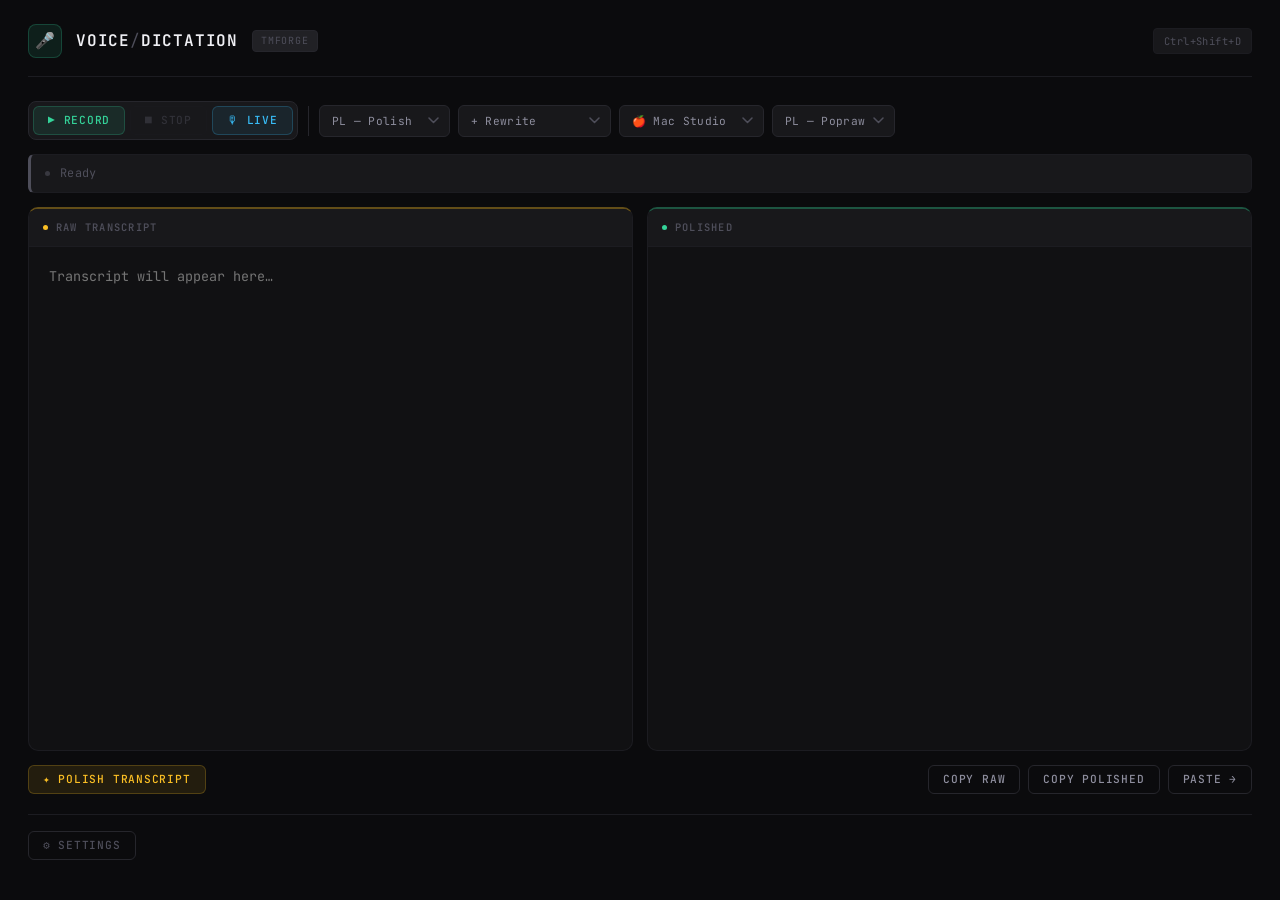
==== commit 631e3374: "feat: translation dropdown (PL→EN/EN→PL), Copy Raw, Live Mode position, UI redesign - Replace "Trans" ====
--- a/frontend/index.html
+++ b/frontend/index.html
@@ -4,531 +4,608 @@
     <meta charset="UTF-8">
     <meta name="viewport" content="width=device-width, initial-scale=1.0">
     <title>Voice Dictation — TMForge</title>
-    <!-- v2 -->
-    <link rel="stylesheet" href="style.css">
+    <link rel="preconnect" href="https://fonts.googleapis.com">
+    <link rel="preconnect" href="https://fonts.gstatic.com" crossorigin>
+    <link href="https://fonts.googleapis.com/css2?family=JetBrains+Mono:wght@400;500;600&family=DM+Sans:opsz,wght@9..40,300;9..40,400;9..40,500;9..40,600&display=swap" rel="stylesheet">
     <style>
-        * {
-            margin: 0;
-            padding: 0;
-            box-sizing: border-box;
-        }
+        :root {
+            --bg-0:   #0b0b0d;
+            --bg-1:   #111113;
+            --bg-2:   #18181b;
+            --bg-3:   #212125;
+            --bg-4:   #2c2c31;
+            --border-dim:    #1c1c21;
+            --border:        #26262c;
+            --border-bright: #36363e;
+            --text-hi:  #f0f0f4;
+            --text-mid: #8e8e9e;
+            --text-lo:  #4e4e5a;
+            --green:        #34d399;
+            --green-dim:    rgba(52,211,153,.1);
+            --green-ring:   rgba(52,211,153,.22);
+            --amber:        #fbbf24;
+            --amber-dim:    rgba(251,191,36,.1);
+            --amber-ring:   rgba(251,191,36,.22);
+            --red:          #f87171;
+            --red-dim:      rgba(248,113,113,.1);
+            --cyan:         #38bdf8;
+            --cyan-dim:     rgba(56,189,248,.08);
+            --violet:       #a78bfa;
+            --violet-dim:   rgba(167,139,250,.1);
+            --font-ui:   'DM Sans', system-ui, sans-serif;
+            --font-mono: 'JetBrains Mono', 'Fira Code', monospace;
+        }
+
+        *, *::before, *::after { margin: 0; padding: 0; box-sizing: border-box; }
 
         body {
-            font-family: -apple-system, BlinkMacSystemFont, 'Segoe UI', Roboto, Oxygen, Ubuntu, Cantarell, sans-serif;
-            background: #1a1a1a;
-            color: #e0e0e0;
+            font-family: var(--font-ui);
+            background: var(--bg-0);
+            color: var(--text-hi);
+            min-height: 100vh;
             line-height: 1.6;
+            -webkit-font-smoothing: antialiased;
         }
 
         .container {
             max-width: 1400px;
             margin: 0 auto;
-            padding: 20px;
+            padding: 24px 28px 40px;
             min-height: 100vh;
             display: flex;
             flex-direction: column;
         }
 
+        /* ── Header ─────────────────────────────────────────── */
         header {
-            text-align: center;
-            margin-bottom: 30px;
-            padding: 20px 0;
-            border-bottom: 2px solid #333;
+            display: flex;
+            align-items: center;
+            gap: 14px;
+            margin-bottom: 24px;
+            padding-bottom: 18px;
+            border-bottom: 1px solid var(--border-dim);
+        }
+
+        .header-icon {
+            width: 34px;
+            height: 34px;
+            display: flex;
+            align-items: center;
+            justify-content: center;
+            background: var(--green-dim);
+            border: 1px solid var(--green-ring);
+            border-radius: 8px;
+            font-size: 1em;
+            flex-shrink: 0;
         }
 
         header h1 {
-            font-size: 2.5em;
-            color: #fff;
+            font-family: var(--font-mono);
+            font-size: 1em;
             font-weight: 600;
-            letter-spacing: -1px;
-        }
-
+            color: var(--text-hi);
+            letter-spacing: 0.05em;
+        }
+
+        header h1 .slash { color: var(--text-lo); font-weight: 400; }
+
+        .header-badge {
+            font-family: var(--font-mono);
+            font-size: 0.62em;
+            color: var(--text-lo);
+            background: var(--bg-3);
+            border: 1px solid var(--border);
+            padding: 2px 8px;
+            border-radius: 4px;
+            letter-spacing: 0.08em;
+            text-transform: uppercase;
+        }
+
+        .header-space { flex: 1; }
+
+        .hotkey-hint {
+            font-family: var(--font-mono);
+            font-size: 0.65em;
+            color: var(--text-lo);
+            background: var(--bg-2);
+            border: 1px solid var(--border-dim);
+            padding: 4px 10px;
+            border-radius: 4px;
+            letter-spacing: 0.04em;
+        }
+
+        /* ── Controls ────────────────────────────────────────── */
         .controls-row {
             display: flex;
-            gap: 15px;
-            margin-bottom: 30px;
+            gap: 8px;
+            margin-bottom: 14px;
             flex-wrap: wrap;
             align-items: center;
         }
 
+        .rec-group {
+            display: flex;
+            gap: 5px;
+            background: var(--bg-2);
+            border: 1px solid var(--border);
+            border-radius: 8px;
+            padding: 4px;
+        }
+
+        .ctrl-divider {
+            width: 1px;
+            height: 30px;
+            background: var(--border);
+            align-self: center;
+            margin: 0 2px;
+            flex-shrink: 0;
+        }
+
+        /* ── Shared button base ── */
         button {
-            padding: 10px 20px;
-            border: none;
+            font-family: var(--font-mono);
+            font-size: 0.7em;
+            font-weight: 500;
+            letter-spacing: 0.07em;
+            text-transform: uppercase;
+            padding: 8px 14px;
+            border: 1px solid transparent;
             border-radius: 6px;
-            font-size: 1em;
-            font-weight: 500;
             cursor: pointer;
-            transition: all 0.2s ease;
-            text-transform: uppercase;
-            letter-spacing: 0.5px;
-        }
-
+            transition: background .15s, border-color .15s, box-shadow .15s, opacity .15s, color .15s;
+            white-space: nowrap;
+            line-height: 1;
+        }
+
+        /* Record */
         #start-rec {
-            background: #4CAF50;
-            color: white;
-        }
-
-        #start-rec:hover {
-            background: #45a049;
-            transform: translateY(-2px);
-            box-shadow: 0 4px 12px rgba(76, 175, 80, 0.3);
-        }
-
-        #start-rec:active {
-            transform: translateY(0);
-        }
-
+            background: var(--green-dim);
+            border-color: var(--green-ring);
+            color: var(--green);
+        }
+        #start-rec:hover:not(:disabled) {
+            background: rgba(52,211,153,.18);
+            border-color: rgba(52,211,153,.45);
+        }
+        #start-rec:disabled { opacity: .35; cursor: not-allowed; }
+
+        /* Stop */
         #stop-rec {
-            background: #f44336;
-            color: white;
-            opacity: 0.5;
+            background: transparent;
+            border-color: var(--border-dim);
+            color: var(--text-lo);
+            opacity: .45;
             cursor: not-allowed;
         }
-
         #stop-rec:not(:disabled) {
+            background: var(--red-dim);
+            border-color: rgba(248,113,113,.3);
+            color: var(--red);
             opacity: 1;
             cursor: pointer;
         }
-
         #stop-rec:not(:disabled):hover {
-            background: #da190b;
-            transform: translateY(-2px);
-            box-shadow: 0 4px 12px rgba(244, 67, 54, 0.3);
-        }
-
+            background: rgba(248,113,113,.18);
+            border-color: rgba(248,113,113,.5);
+        }
+
+        /* Live Mode */
+        #live-mode-btn {
+            background: var(--cyan-dim);
+            border-color: rgba(56,189,248,.22);
+            color: var(--cyan);
+        }
+        #live-mode-btn:hover {
+            background: rgba(56,189,248,.14);
+            border-color: rgba(56,189,248,.4);
+        }
+        #live-mode-btn.active {
+            background: var(--violet-dim);
+            border-color: rgba(167,139,250,.45);
+            color: var(--violet);
+            animation: live-pulse 1.6s infinite;
+        }
+        @keyframes live-pulse {
+            0%, 100% { box-shadow: 0 0 0 0 rgba(167,139,250,.3); }
+            50%       { box-shadow: 0 0 0 6px rgba(167,139,250,0); }
+        }
+
+        /* Selects */
         select {
-            padding: 10px 15px;
-            border: 1px solid #444;
+            font-family: var(--font-mono);
+            font-size: 0.7em;
+            letter-spacing: 0.03em;
+            padding: 8px 28px 8px 12px;
+            background: var(--bg-2);
+            border: 1px solid var(--border);
             border-radius: 6px;
-            background: #2a2a2a;
-            color: #e0e0e0;
-            font-size: 1em;
+            color: var(--text-mid);
             cursor: pointer;
-            transition: all 0.2s ease;
-        }
-
-        select:hover {
-            border-color: #666;
-            background: #333;
-        }
-
+            transition: border-color .15s, color .15s;
+            -webkit-appearance: none;
+            appearance: none;
+            background-image: url("data:image/svg+xml,%3Csvg xmlns='http://www.w3.org/2000/svg' width='11' height='7'%3E%3Cpath d='M1 1l4.5 4.5L10 1' stroke='%234e4e5a' stroke-width='1.5' fill='none' stroke-linecap='round' stroke-linejoin='round'/%3E%3C/svg%3E");
+            background-repeat: no-repeat;
+            background-position: right 10px center;
+        }
+        select:hover { border-color: var(--border-bright); color: var(--text-hi); }
         select:focus {
             outline: none;
-            border-color: #4CAF50;
-            box-shadow: 0 0 0 2px rgba(76, 175, 80, 0.2);
-        }
-
+            border-color: var(--green-ring);
+            box-shadow: 0 0 0 2px rgba(52,211,153,.08);
+        }
+
+        /* ── Status bar ──────────────────────────────────────── */
+        .status-bar {
+            display: flex;
+            align-items: center;
+            gap: 10px;
+            padding: 9px 14px;
+            margin-bottom: 14px;
+            background: var(--bg-2);
+            border: 1px solid var(--border-dim);
+            border-left: 3px solid var(--text-lo);
+            border-radius: 6px;
+            font-family: var(--font-mono);
+            font-size: 0.74em;
+            color: var(--text-lo);
+            letter-spacing: 0.03em;
+            transition: border-left-color .25s, background .25s, color .25s;
+        }
+
+        .status-bar::before {
+            content: '';
+            width: 5px;
+            height: 5px;
+            border-radius: 50%;
+            background: currentColor;
+            flex-shrink: 0;
+            opacity: .6;
+            transition: background .25s;
+        }
+
+        .status-bar.recording {
+            border-left-color: var(--green);
+            background: var(--green-dim);
+            color: var(--green);
+        }
+        .status-bar.recording::before { animation: blink .9s infinite; opacity: 1; }
+
+        .status-bar.processing {
+            border-left-color: var(--amber);
+            background: var(--amber-dim);
+            color: var(--amber);
+        }
+        .status-bar.processing::before { animation: blink .55s infinite; opacity: 1; }
+
+        .status-bar.error {
+            border-left-color: var(--red);
+            background: var(--red-dim);
+            color: var(--red);
+        }
+
+        @keyframes blink {
+            0%, 100% { opacity: 1; }
+            50%       { opacity: .2; }
+        }
+
+        /* ── Panels ──────────────────────────────────────────── */
         .content-area {
             display: grid;
             grid-template-columns: 1fr 1fr;
-            gap: 20px;
-            margin-bottom: 30px;
+            gap: 14px;
+            margin-bottom: 14px;
             flex: 1;
         }
 
         .panel {
             display: flex;
             flex-direction: column;
-            background: #252525;
-            border: 1px solid #333;
-            border-radius: 8px;
+            background: var(--bg-1);
+            border: 1px solid var(--border-dim);
+            border-radius: 10px;
             overflow: hidden;
-            box-shadow: 0 4px 6px rgba(0, 0, 0, 0.3);
-        }
+        }
+
+        .panel:first-child { border-top: 2px solid rgba(251,191,36,.35); }
+        .panel:last-child  { border-top: 2px solid rgba(52,211,153,.35); }
 
         .panel-header {
-            background: #2a2a2a;
-            padding: 15px;
-            border-bottom: 1px solid #333;
+            display: flex;
+            align-items: center;
+            gap: 8px;
+            padding: 10px 14px;
+            background: var(--bg-2);
+            border-bottom: 1px solid var(--border-dim);
+        }
+
+        .panel-dot {
+            width: 5px;
+            height: 5px;
+            border-radius: 50%;
+            flex-shrink: 0;
+        }
+
+        .panel:first-child .panel-dot { background: var(--amber); }
+        .panel:last-child  .panel-dot { background: var(--green); }
+
+        .panel-label {
+            font-family: var(--font-mono);
+            font-size: 0.65em;
             font-weight: 600;
-            color: #fff;
+            letter-spacing: 0.12em;
+            text-transform: uppercase;
+            color: var(--text-lo);
         }
 
         .panel-body {
-            padding: 15px;
+            padding: 10px;
             flex: 1;
             overflow-y: auto;
         }
 
         #transcribed-text {
             width: 100%;
-            min-height: 300px;
-            padding: 10px;
-            background: #1a1a1a;
-            color: #e0e0e0;
+            min-height: 280px;
+            padding: 8px 10px;
+            background: transparent;
+            color: var(--text-hi);
             border: none;
             resize: none;
-            font-family: 'Monaco', 'Menlo', monospace;
-            font-size: 0.95em;
-            line-height: 1.5;
-        }
-
-        #transcribed-text:focus {
-            outline: none;
-            box-shadow: inset 0 0 0 2px #4CAF50;
-        }
+            font-family: var(--font-mono);
+            font-size: 0.84em;
+            line-height: 1.7;
+            caret-color: var(--amber);
+        }
+        #transcribed-text:focus { outline: none; }
 
         #rewritten-text {
-            width: 100%;
-            min-height: 300px;
-            padding: 10px;
-            background: #1a1a1a;
-            color: #e0e0e0;
-            font-size: 0.95em;
-            line-height: 1.5;
+            min-height: 280px;
+            padding: 8px 10px;
+            color: var(--text-hi);
+            font-family: var(--font-ui);
+            font-size: 0.9em;
+            line-height: 1.75;
             word-wrap: break-word;
             white-space: pre-wrap;
         }
-
-        #rewritten-text.error {
-            color: #f44336;
-            font-weight: 500;
-        }
-
+        #rewritten-text.error { color: var(--red); }
+
+        .interim-text { color: var(--text-lo); font-style: italic; }
+
+        /* ── Actions ─────────────────────────────────────────── */
         .actions-row {
             display: flex;
-            gap: 10px;
+            gap: 8px;
             margin-bottom: 20px;
-        }
+            align-items: center;
+            flex-wrap: wrap;
+        }
+
+        .actions-gap { flex: 1; }
 
         #rewrite-btn {
-            padding: 10px 20px;
-            background: #FF9800;
-            color: #000;
-            border: none;
+            background: var(--amber-dim);
+            border-color: var(--amber-ring);
+            color: var(--amber);
+        }
+        #rewrite-btn:hover:not(:disabled) {
+            background: rgba(251,191,36,.18);
+            border-color: rgba(251,191,36,.5);
+            box-shadow: 0 0 18px rgba(251,191,36,.08);
+        }
+        #rewrite-btn:disabled { opacity: .4; cursor: not-allowed; }
+
+        #copy-raw-btn, #copy-btn, #paste-btn {
+            background: transparent;
+            border-color: var(--border);
+            color: var(--text-mid);
+        }
+        #copy-raw-btn:hover, #copy-btn:hover, #paste-btn:hover {
+            background: var(--bg-3);
+            border-color: var(--border-bright);
+            color: var(--text-hi);
+        }
+
+        /* ── Settings ────────────────────────────────────────── */
+        .settings-section {
+            border-top: 1px solid var(--border-dim);
+            padding-top: 16px;
+        }
+
+        .settings-toggle {
+            background: transparent;
+            border-color: var(--border);
+            color: var(--text-lo);
+        }
+        .settings-toggle:hover {
+            border-color: var(--border-bright);
+            color: var(--text-mid);
+        }
+
+        .settings-content {
+            display: none;
+            margin-top: 14px;
+            padding: 16px;
+            background: var(--bg-2);
+            border: 1px solid var(--border-dim);
+            border-radius: 8px;
+        }
+        .settings-content.open { display: block; }
+
+        .form-group { margin-bottom: 14px; }
+        .form-group:last-child { margin-bottom: 0; }
+
+        .form-group label {
+            display: block;
+            margin-bottom: 6px;
+            font-family: var(--font-mono);
+            font-size: 0.65em;
+            letter-spacing: 0.1em;
+            text-transform: uppercase;
+            color: var(--text-lo);
+        }
+
+        #backend-url, #system-prompt {
+            width: 100%;
+            padding: 9px 12px;
+            background: var(--bg-1);
+            border: 1px solid var(--border-dim);
             border-radius: 6px;
-            font-size: 0.95em;
-            font-weight: 600;
-            cursor: pointer;
-            transition: all 0.2s ease;
-        }
-
-        #rewrite-btn:hover {
-            background: #F57C00;
-            transform: translateY(-2px);
-            box-shadow: 0 4px 12px rgba(255, 152, 0, 0.3);
-        }
-
-        #rewrite-btn:disabled {
-            opacity: 0.5;
-            cursor: not-allowed;
-            transform: none;
-        }
-
-        #copy-btn,
-        #paste-btn {
-            padding: 10px 20px;
-            background: #2196F3;
-            color: white;
-            border: none;
-            border-radius: 6px;
-            font-size: 0.95em;
-            font-weight: 500;
-            cursor: pointer;
-            transition: all 0.2s ease;
-        }
-
-        #copy-btn:hover,
-        #paste-btn:hover {
-            background: #0b7dda;
-            transform: translateY(-2px);
-            box-shadow: 0 4px 12px rgba(33, 150, 243, 0.3);
-        }
-
-        #copy-btn:active,
-        #paste-btn:active {
-            transform: translateY(0);
-        }
-
-        .status-bar {
-            background: #2a2a2a;
-            border: 1px solid #333;
-            border-radius: 6px;
-            padding: 12px 15px;
-            margin-bottom: 20px;
-            min-height: 40px;
-            display: flex;
-            align-items: center;
-            font-weight: 500;
-            color: #4CAF50;
-        }
-
-        .status-bar.recording {
-            background: #4CAF50;
-            color: #000;
-            font-weight: 600;
-        }
-
-        .status-bar.processing {
-            background: #FF9800;
-            color: #000;
-            font-weight: 600;
-        }
-
-        .status-bar.error {
-            background: #f44336;
-            color: #fff;
-        }
-
-        .settings-section {
-            margin-top: 30px;
-            border-top: 2px solid #333;
-            padding-top: 20px;
-        }
-
+            color: var(--text-hi);
+            font-family: var(--font-mono);
+            font-size: 0.82em;
+            line-height: 1.5;
+            transition: border-color .15s;
+        }
+        #system-prompt { min-height: 90px; resize: vertical; }
+        #backend-url:focus, #system-prompt:focus {
+            outline: none;
+            border-color: var(--green-ring);
+            box-shadow: 0 0 0 2px rgba(52,211,153,.07);
+        }
+
+        /* ── Auth Modal ──────────────────────────────────────── */
         .auth-overlay {
             display: none;
             position: fixed;
             inset: 0;
-            background: rgba(0,0,0,0.7);
+            background: rgba(0,0,0,.7);
+            backdrop-filter: blur(6px);
+            -webkit-backdrop-filter: blur(6px);
             z-index: 1000;
             align-items: center;
             justify-content: center;
         }
-
-        .auth-overlay.open {
-            display: flex;
-        }
+        .auth-overlay.open { display: flex; }
 
         .auth-box {
-            background: #252525;
-            border: 1px solid #444;
-            border-radius: 10px;
-            padding: 30px;
-            min-width: 320px;
+            background: var(--bg-3);
+            border: 1px solid var(--border-bright);
+            border-radius: 12px;
+            padding: 28px;
+            min-width: 340px;
             display: flex;
             flex-direction: column;
-            gap: 15px;
+            gap: 14px;
+            box-shadow: 0 32px 80px rgba(0,0,0,.6);
         }
 
         .auth-box h3 {
-            margin: 0;
-            color: #fff;
-            font-size: 1.1em;
+            font-family: var(--font-mono);
+            font-size: 0.72em;
+            font-weight: 600;
+            color: var(--text-mid);
+            letter-spacing: 0.1em;
         }
 
         .auth-box input[type="password"] {
             width: 100%;
-            padding: 10px;
-            background: #1a1a1a;
-            border: 1px solid #444;
+            padding: 10px 12px;
+            background: var(--bg-1);
+            border: 1px solid var(--border);
             border-radius: 6px;
-            color: #e0e0e0;
-            font-size: 1em;
-            box-sizing: border-box;
-        }
-
+            color: var(--text-hi);
+            font-family: var(--font-mono);
+            font-size: 0.9em;
+        }
         .auth-box input[type="password"]:focus {
             outline: none;
-            border-color: #4CAF50;
+            border-color: var(--green-ring);
+            box-shadow: 0 0 0 2px rgba(52,211,153,.1);
         }
 
         .auth-error {
-            color: #f44336;
-            font-size: 0.9em;
+            font-family: var(--font-mono);
+            font-size: 0.72em;
+            color: var(--red);
             display: none;
         }
 
-        .auth-buttons {
-            display: flex;
-            gap: 10px;
-            justify-content: flex-end;
-        }
-
-        .auth-buttons button {
-            padding: 8px 18px;
-            font-size: 0.95em;
-        }
-
-        .settings-toggle {
-            background: #333;
-            color: #e0e0e0;
-            border: 1px solid #444;
-            padding: 10px 15px;
-            border-radius: 6px;
-            cursor: pointer;
-            font-weight: 500;
-            transition: all 0.2s ease;
-        }
-
-        .settings-toggle:hover {
-            background: #3a3a3a;
-            border-color: #666;
-        }
-
-        .settings-content {
-            display: none;
-            margin-top: 15px;
-            padding: 15px;
-            background: #252525;
-            border: 1px solid #333;
-            border-radius: 6px;
-        }
-
-        .settings-content.open {
-            display: block;
-        }
-
-        .form-group {
-            margin-bottom: 15px;
-        }
-
-        .form-group label {
-            display: block;
-            margin-bottom: 8px;
-            font-weight: 500;
-            color: #fff;
-        }
-
-        #backend-url {
-            width: 100%;
-            padding: 10px;
-            background: #1a1a1a;
-            border: 1px solid #444;
-            border-radius: 6px;
-            color: #e0e0e0;
-            font-size: 0.95em;
-        }
-
-        #backend-url:focus {
-            outline: none;
-            border-color: #4CAF50;
-            box-shadow: 0 0 0 2px rgba(76, 175, 80, 0.2);
-        }
-
-        #system-prompt {
-            width: 100%;
-            min-height: 100px;
-            padding: 10px;
-            background: #1a1a1a;
-            border: 1px solid #444;
-            border-radius: 6px;
-            color: #e0e0e0;
-            font-family: 'Monaco', 'Menlo', monospace;
-            font-size: 0.9em;
-            resize: vertical;
-        }
-
-        #system-prompt:focus {
-            outline: none;
-            border-color: #4CAF50;
-            box-shadow: 0 0 0 2px rgba(76, 175, 80, 0.2);
-        }
-
+        .auth-buttons { display: flex; gap: 8px; justify-content: flex-end; }
+
+        .btn-unlock {
+            background: var(--green-dim);
+            border-color: var(--green-ring);
+            color: var(--green);
+        }
+        .btn-unlock:hover {
+            background: rgba(52,211,153,.18);
+            border-color: rgba(52,211,153,.45);
+        }
+
+        /* ── Responsive ──────────────────────────────────────── */
         @media (max-width: 1024px) {
-            .content-area {
-                grid-template-columns: 1fr;
-            }
-
-            header h1 {
-                font-size: 2em;
-            }
-        }
-
-        #live-mode-btn {
-            background: #9C27B0;
-            color: white;
-        }
-
-        #live-mode-btn:hover {
-            background: #7B1FA2;
-            transform: translateY(-2px);
-            box-shadow: 0 4px 12px rgba(156, 39, 176, 0.3);
-        }
-
-        #live-mode-btn.active {
-            background: #E91E63;
-            animation: pulse 1.5s infinite;
-        }
-
-        @keyframes pulse {
-            0%, 100% { box-shadow: 0 0 0 0 rgba(233, 30, 99, 0.4); }
-            50% { box-shadow: 0 0 0 8px rgba(233, 30, 99, 0); }
-        }
-
-        .interim-text {
-            color: #888;
-            font-style: italic;
-        }
-
-        #translate-label {
-            display: flex;
-            align-items: center;
-            gap: 8px;
-            color: #e0e0e0;
-            font-size: 0.95em;
-            cursor: pointer;
-            padding: 10px 15px;
-            border: 1px solid #444;
-            border-radius: 6px;
-            background: #2a2a2a;
-            transition: all 0.2s ease;
-            user-select: none;
-        }
-
-        #translate-label:hover {
-            border-color: #666;
-            background: #333;
-        }
-
-        #translate-label input[type="checkbox"] {
-            width: 16px;
-            height: 16px;
-            accent-color: #4CAF50;
-            cursor: pointer;
+            .content-area { grid-template-columns: 1fr; }
         }
 
         @media (max-width: 640px) {
-            .controls-row {
-                flex-direction: column;
-            }
-
-            button,
-            select {
-                width: 100%;
-            }
+            .container { padding: 14px 14px 30px; }
+            .controls-row { flex-direction: column; align-items: stretch; }
+            .rec-group { width: 100%; justify-content: stretch; }
+            .rec-group button { flex: 1; }
+            .ctrl-divider { display: none; }
+            select, button { width: 100%; }
+            .hotkey-hint { display: none; }
+            .actions-gap { display: none; }
+            .actions-row { flex-direction: column; }
+            .actions-row button { width: 100%; }
         }
     </style>
 </head>
 <body>
     <div class="container">
         <header>
-            <h1>🎤 Voice Dictation</h1>
+            <div class="header-icon">🎤</div>
+            <h1>VOICE<span class="slash">/</span>DICTATION</h1>
+            <span class="header-badge">TMForge</span>
+            <div class="header-space"></div>
+            <span class="hotkey-hint">Ctrl+Shift+D</span>
         </header>
 
         <div class="controls-row">
-            <button id="start-rec">Start Recording</button>
-            <button id="stop-rec" disabled>Stop Recording</button>
+            <div class="rec-group">
+                <button id="start-rec">▶ Record</button>
+                <button id="stop-rec" disabled>■ Stop</button>
+                <button id="live-mode-btn" title="Live transcription via Whisper GPU">🎙 Live</button>
+            </div>
+            <div class="ctrl-divider"></div>
             <select id="language">
-                <option value="pl">Polish (PL)</option>
-                <option value="en">English (EN)</option>
+                <option value="pl">PL — Polish</option>
+                <option value="en">EN — English</option>
             </select>
             <select id="model">
-                <option value="local">With Rewrite</option>
-                <option value="cloud">Transcribe Only</option>
+                <option value="local">+ Rewrite</option>
+                <option value="cloud">Transcribe only</option>
             </select>
             <select id="ollama-backend" title="Ollama backend">
-                <option value="mac">Mac Studio 🍎</option>
-                <option value="windows">Windows CUDA ⚡</option>
+                <option value="mac">🍎 Mac Studio</option>
+                <option value="windows">⚡ Windows CUDA</option>
             </select>
-            <button id="live-mode-btn" title="Live transcription via Whisper GPU">🎙 Live Mode</button>
-            <label id="translate-label">
-                <input type="checkbox" id="translate-en" checked>
-                Translate to English
-            </label>
+            <select id="translate-mode" title="Translation / rewrite mode">
+                <option value="">PL — Popraw</option>
+                <option value="English">PL → EN</option>
+                <option value="Polish">EN → PL</option>
+            </select>
         </div>
 
         <div class="status-bar" id="rec-status">Ready</div>
 
         <div class="content-area">
             <div class="panel">
-                <div class="panel-header">Raw Transcript</div>
+                <div class="panel-header">
+                    <div class="panel-dot"></div>
+                    <span class="panel-label">Raw Transcript</span>
+                </div>
                 <div class="panel-body">
-                    <textarea id="transcribed-text"></textarea>
+                    <textarea id="transcribed-text" placeholder="Transcript will appear here…"></textarea>
                 </div>
             </div>
             <div class="panel">
-                <div class="panel-header">Polished</div>
+                <div class="panel-header">
+                    <div class="panel-dot"></div>
+                    <span class="panel-label">Polished</span>
+                </div>
                 <div class="panel-body">
                     <div id="rewritten-text"></div>
                 </div>
@@ -536,20 +613,22 @@
         </div>
 
         <div class="actions-row">
-            <button id="rewrite-btn">✨ Polish Transcript</button>
+            <button id="rewrite-btn">✦ Polish Transcript</button>
+            <div class="actions-gap"></div>
+            <button id="copy-raw-btn">Copy Raw</button>
             <button id="copy-btn">Copy Polished</button>
-            <button id="paste-btn">Paste to Transcript</button>
+            <button id="paste-btn">Paste →</button>
         </div>
 
         <div class="settings-section">
-            <button class="settings-toggle" onclick="toggleSettings()">⚙️ Settings</button>
+            <button class="settings-toggle" onclick="toggleSettings()">⚙ Settings</button>
             <div class="settings-content" id="settings-content">
                 <div class="form-group">
-                    <label for="backend-url">Backend URL:</label>
+                    <label for="backend-url">Backend URL</label>
                     <input type="url" id="backend-url" placeholder="/transcribe" value="/transcribe">
                 </div>
                 <div class="form-group">
-                    <label for="system-prompt">System Prompt:</label>
+                    <label for="system-prompt">System Prompt</label>
                     <textarea id="system-prompt" placeholder="Enter system prompt here...">Popraw gramatykę, interpunkcję i styl. Nadaj tekstowi profesjonalne, formalne brzmienie. Zachowaj oryginalną treść i strukturę.</textarea>
                 </div>
             </div>
@@ -558,12 +637,12 @@
 
     <div class="auth-overlay" id="auth-overlay">
         <div class="auth-box">
-            <h3>⚙️ Settings — Authorization required</h3>
+            <h3>⚙ SETTINGS — AUTHORIZATION REQUIRED</h3>
             <input type="password" id="auth-password" placeholder="Enter password…" autocomplete="off">
             <div class="auth-error" id="auth-error">Incorrect password.</div>
             <div class="auth-buttons">
                 <button class="settings-toggle" onclick="closeAuthModal()">Cancel</button>
-                <button id="start-rec" style="background:#4CAF50" onclick="submitAuth()">Unlock</button>
+                <button class="btn-unlock" onclick="submitAuth()">Unlock</button>
             </div>
         </div>
     </div>
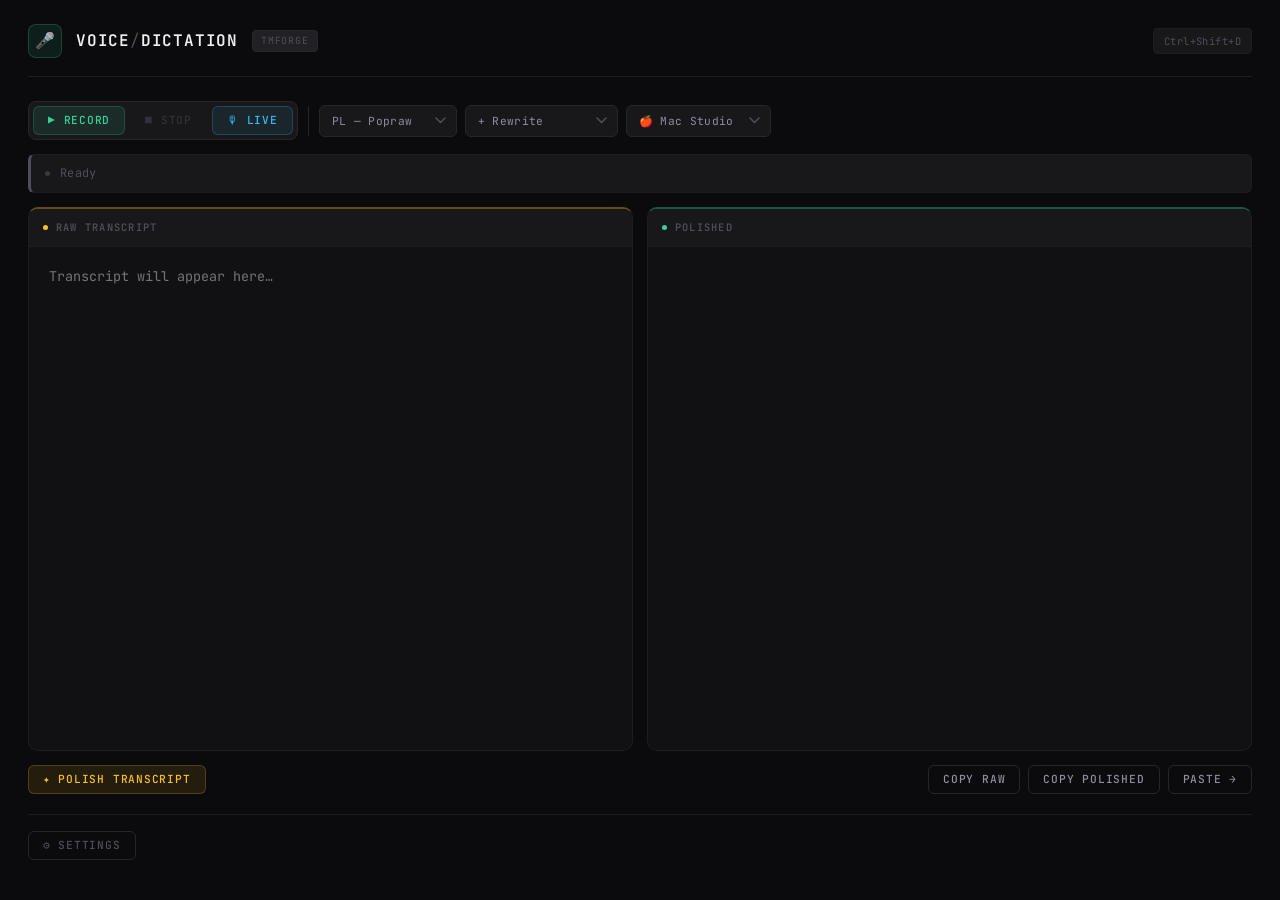
==== commit 0105ffad: "feat: add ENG-Improve mode, auto-derive language from translate-mode, fix elements.language bug - tr" ====
--- a/frontend/index.html
+++ b/frontend/index.html
@@ -570,9 +570,11 @@
                 <button id="live-mode-btn" title="Live transcription via Whisper GPU">🎙 Live</button>
             </div>
             <div class="ctrl-divider"></div>
-            <select id="language">
-                <option value="pl">PL — Polish</option>
-                <option value="en">EN — English</option>
+            <select id="translate-mode" title="Translation / rewrite mode">
+                <option value="" selected>PL — Popraw</option>
+                <option value="English">PL → EN</option>
+                <option value="Polish">EN → PL</option>
+                <option value="English_improve">ENG — Improve</option>
             </select>
             <select id="model">
                 <option value="local">+ Rewrite</option>
@@ -581,11 +583,6 @@
             <select id="ollama-backend" title="Ollama backend">
                 <option value="mac">🍎 Mac Studio</option>
                 <option value="windows">⚡ Windows CUDA</option>
-            </select>
-            <select id="translate-mode" title="Translation / rewrite mode">
-                <option value="">PL — Popraw</option>
-                <option value="English">PL → EN</option>
-                <option value="Polish">EN → PL</option>
             </select>
         </div>
 
